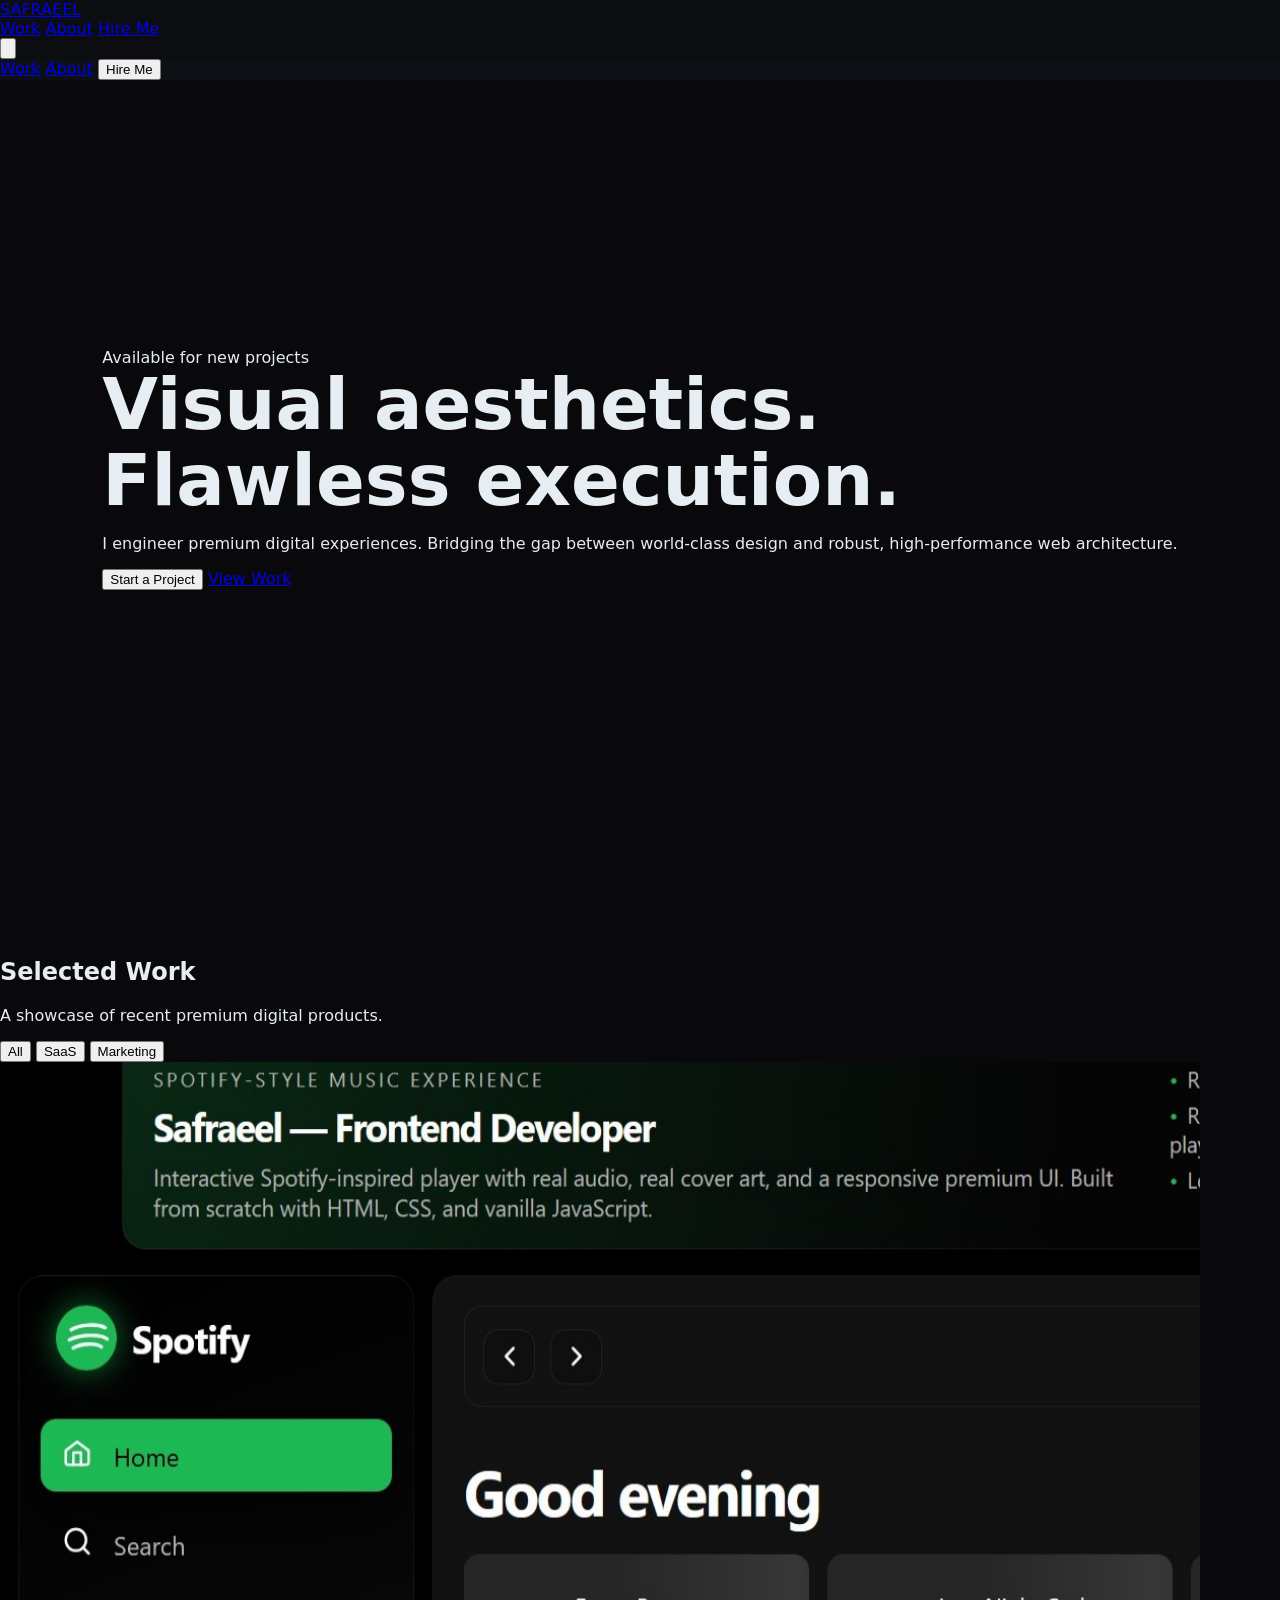
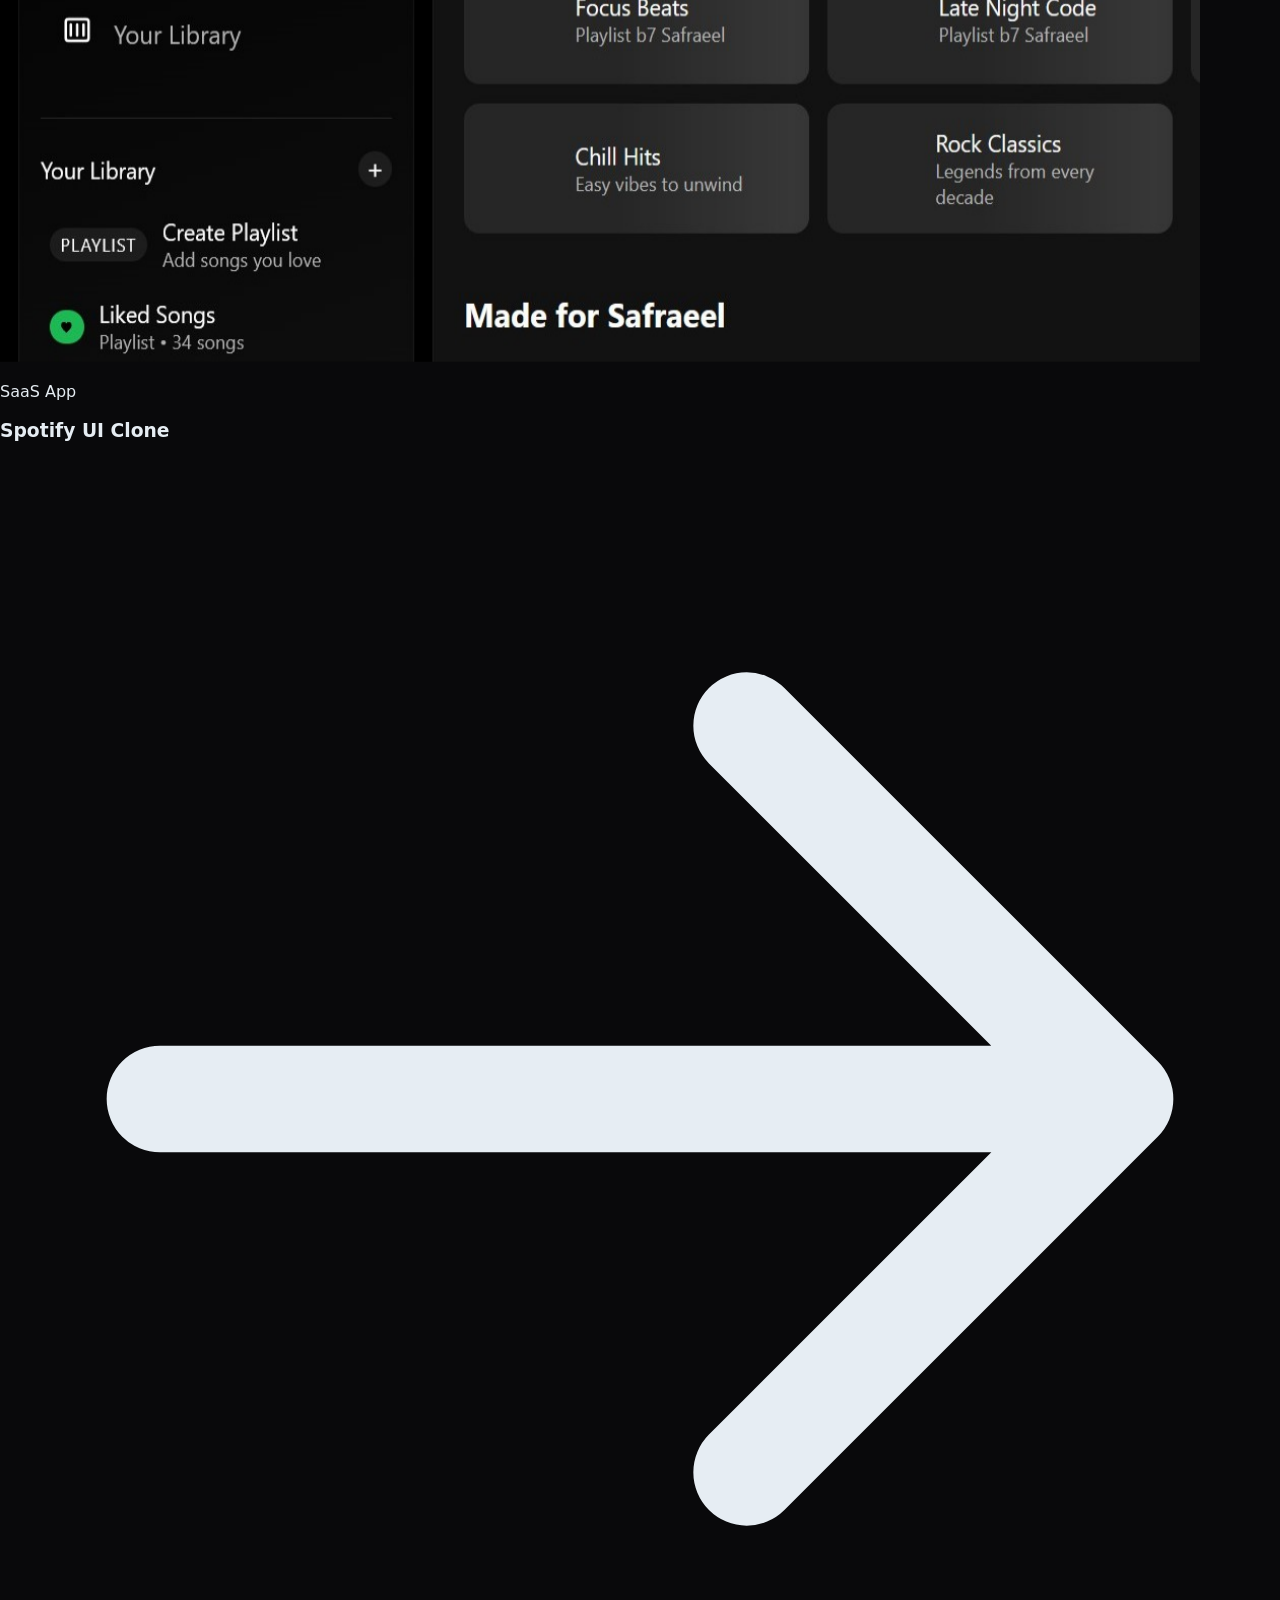
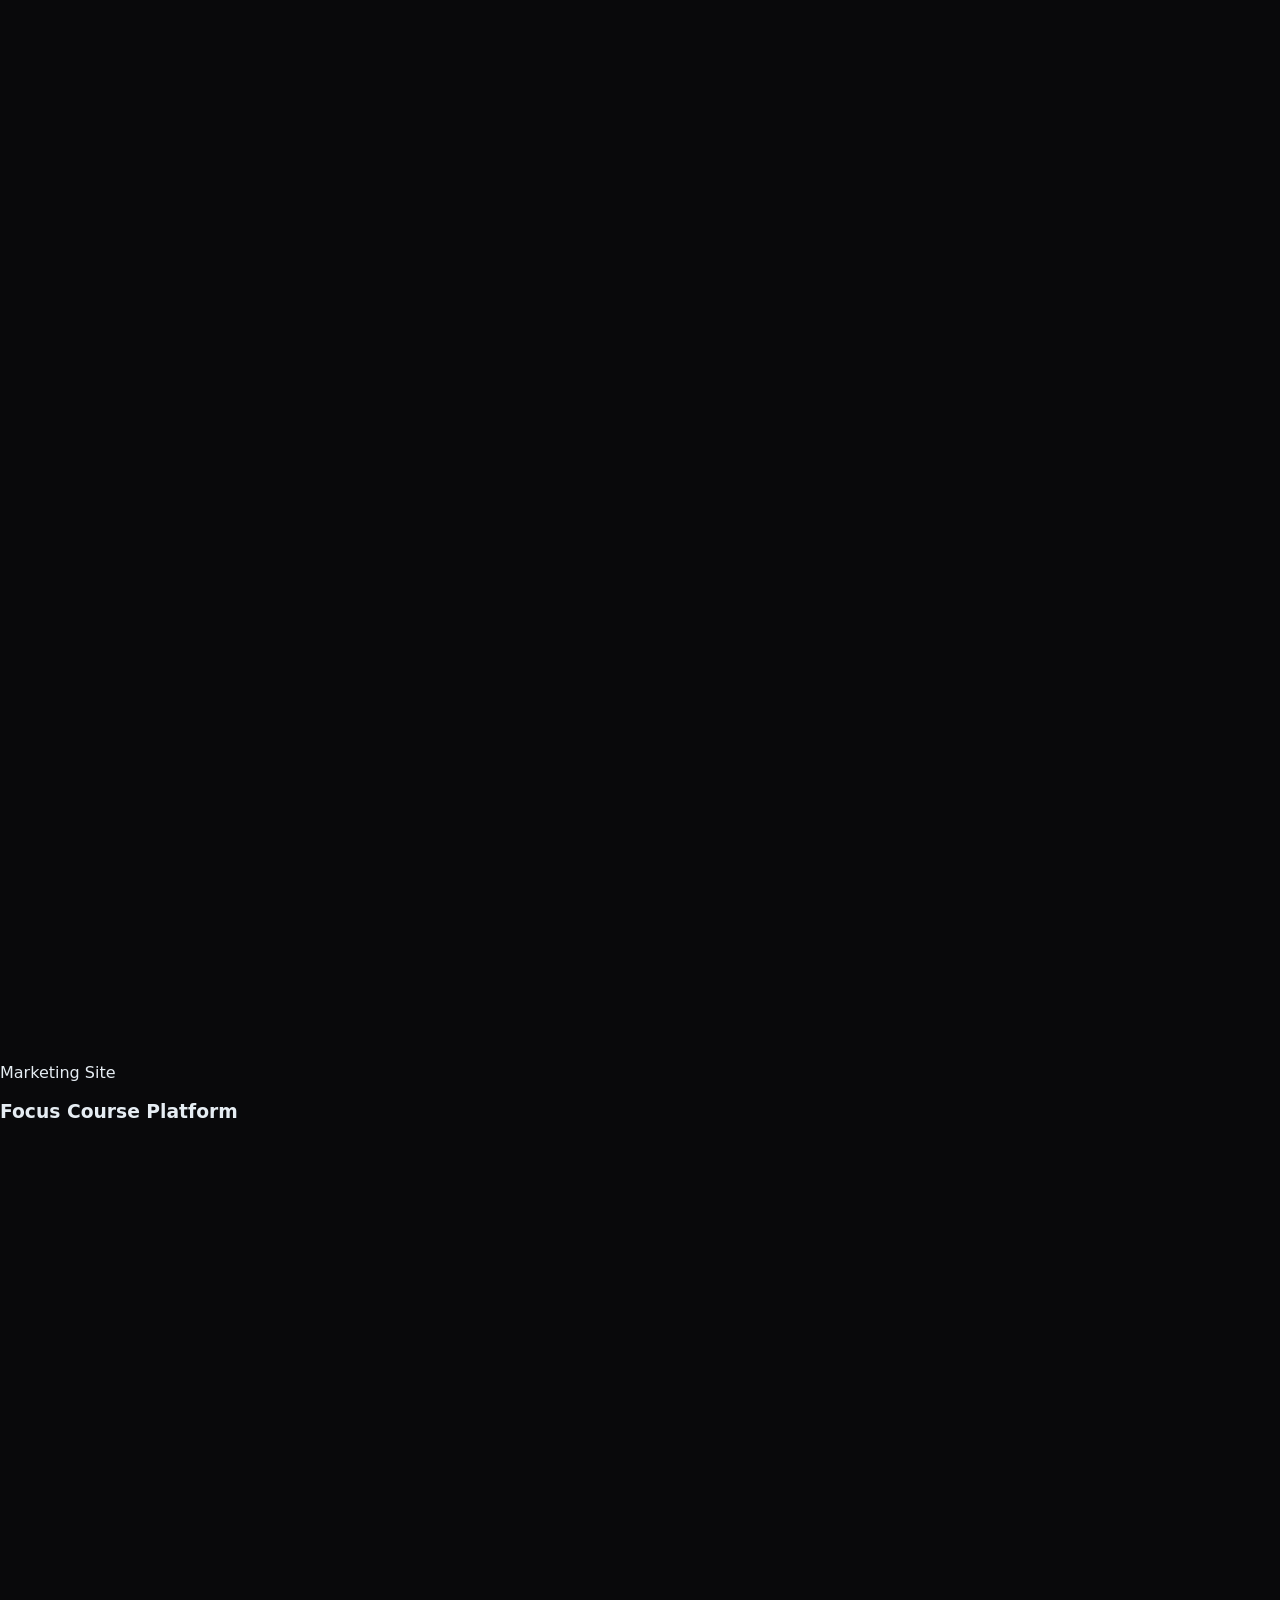
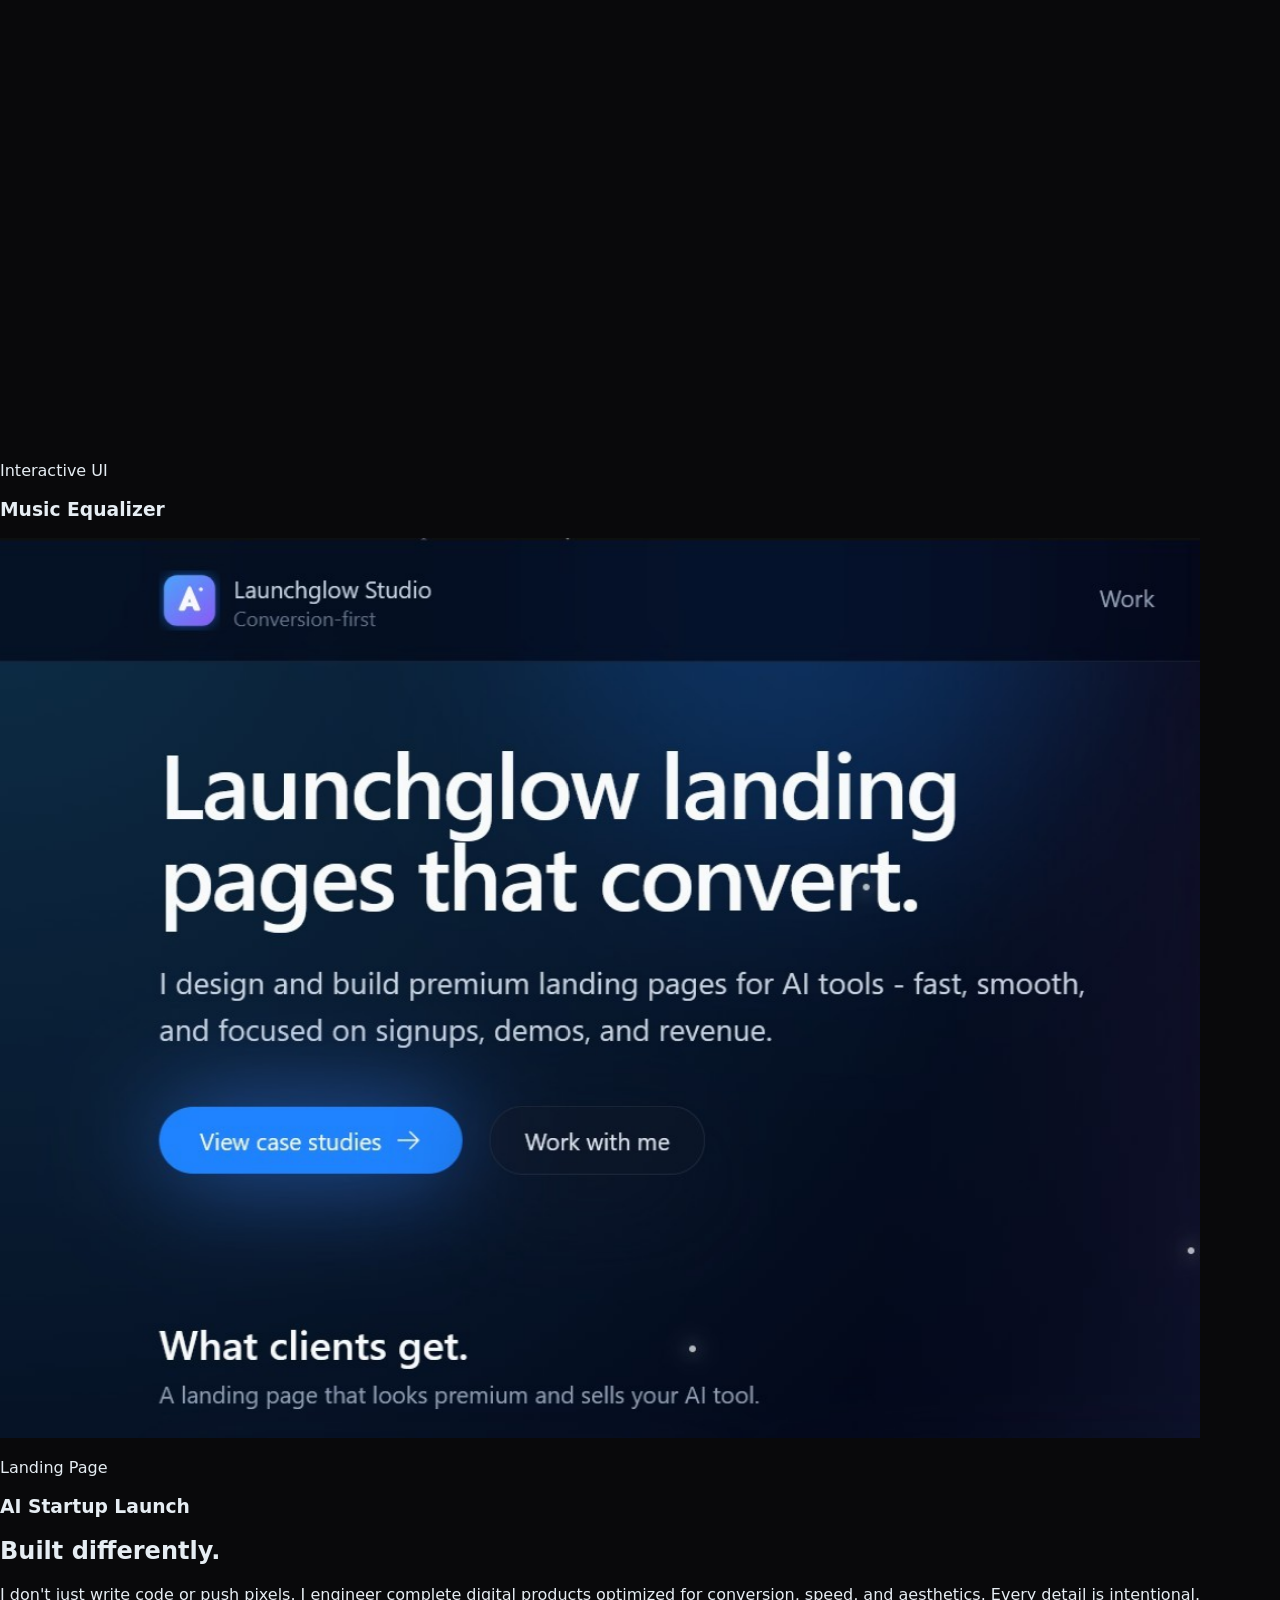
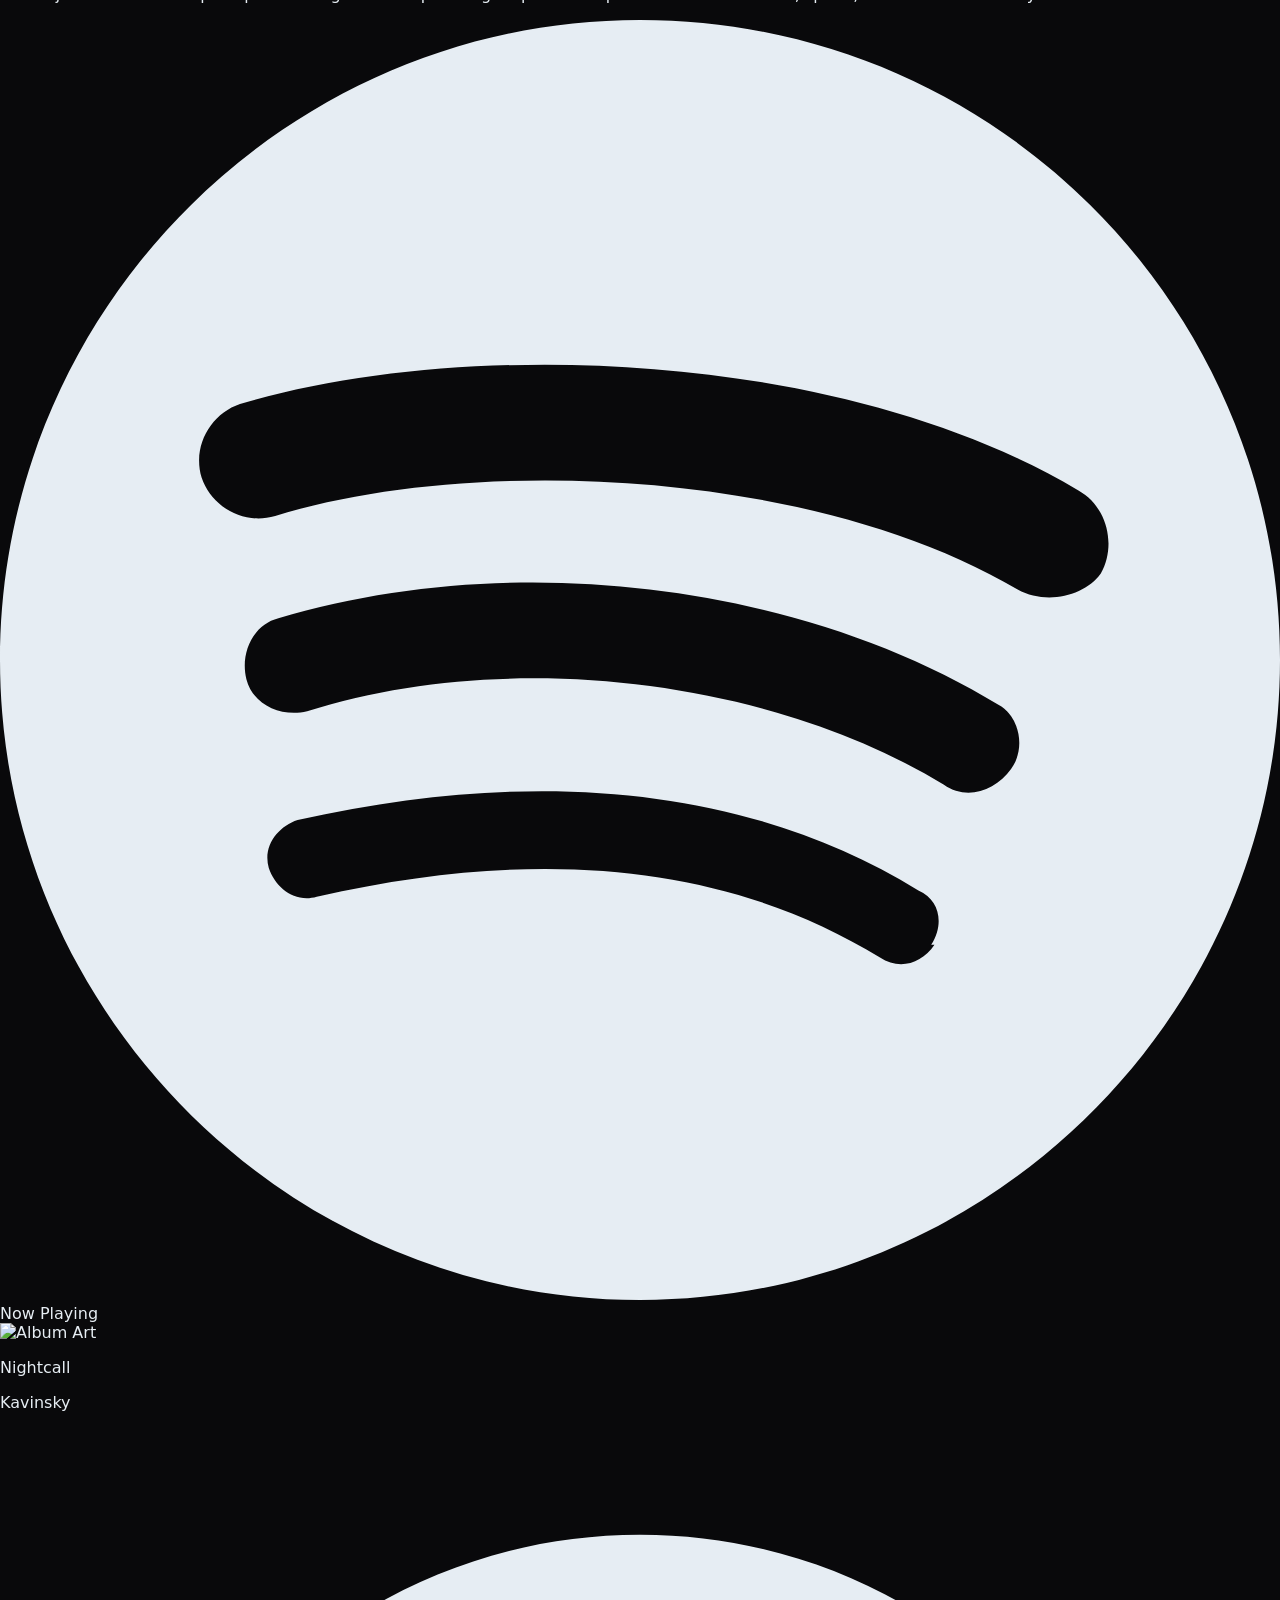
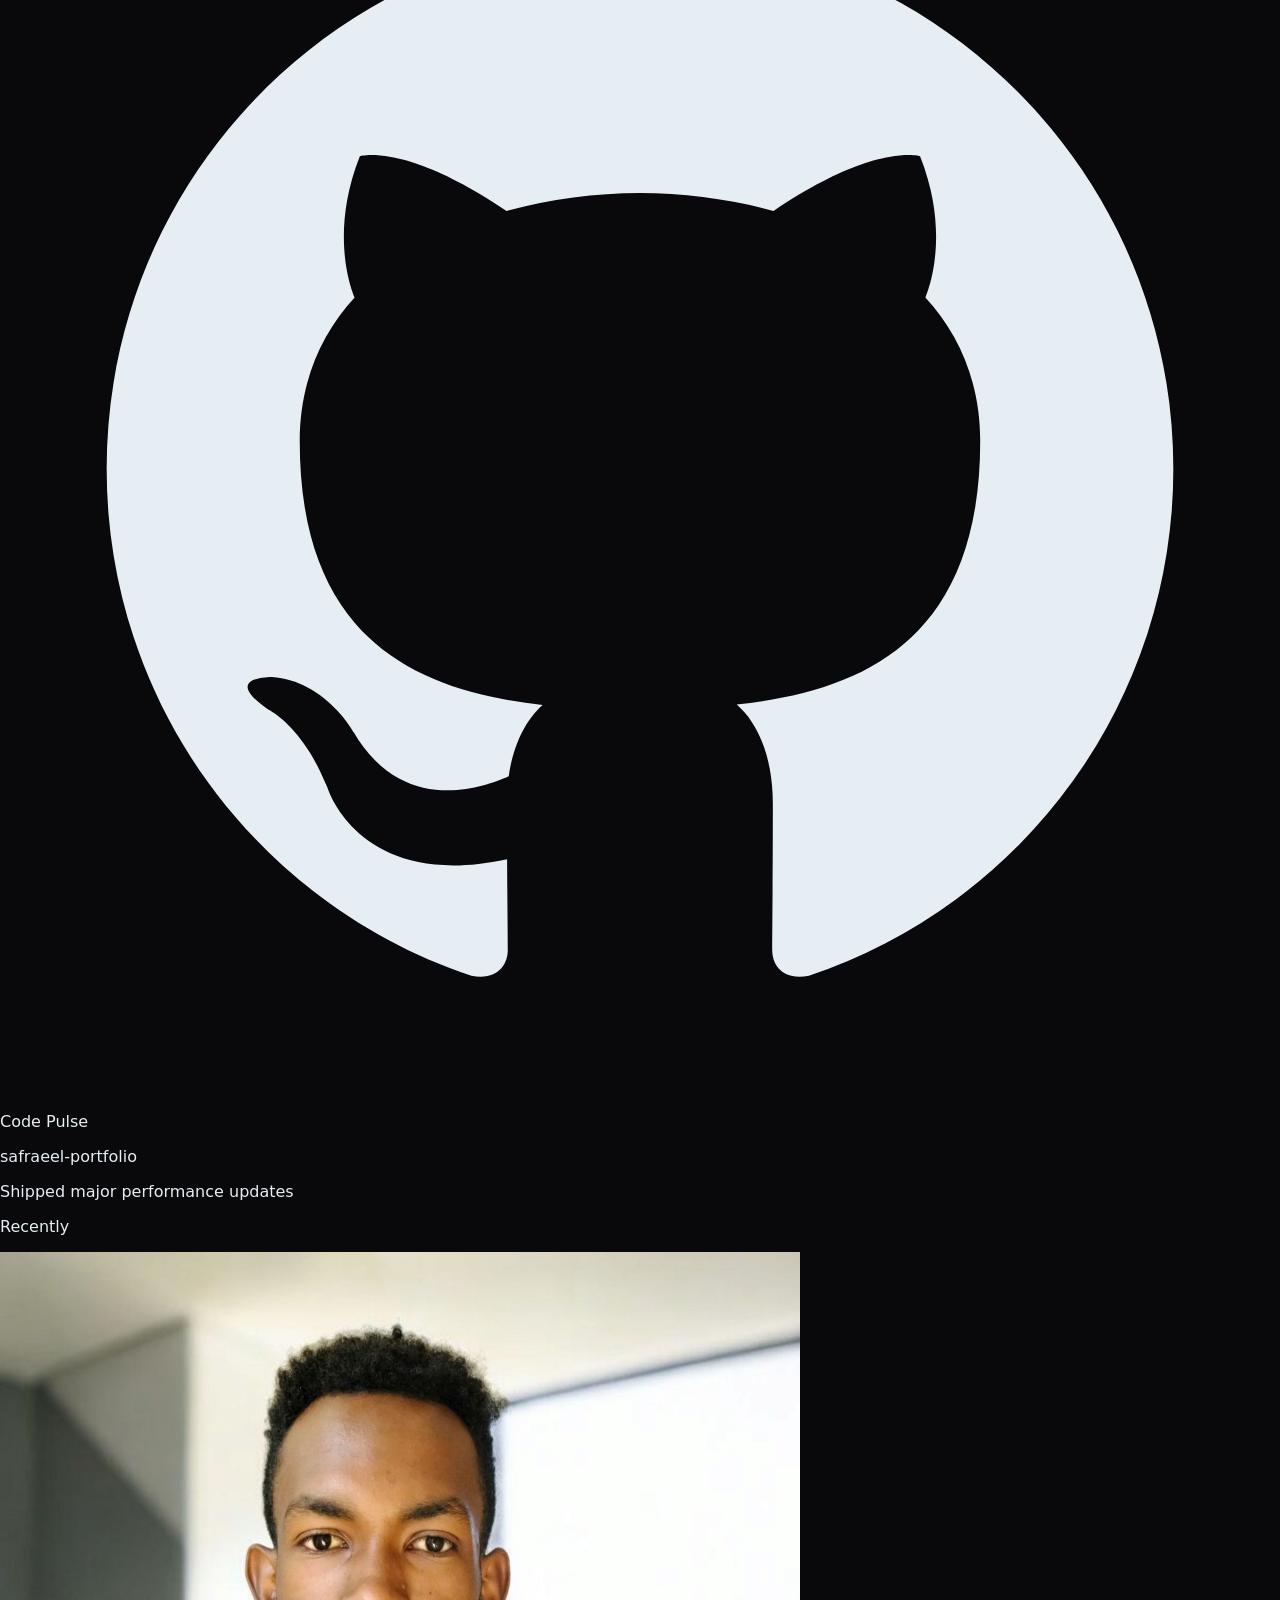
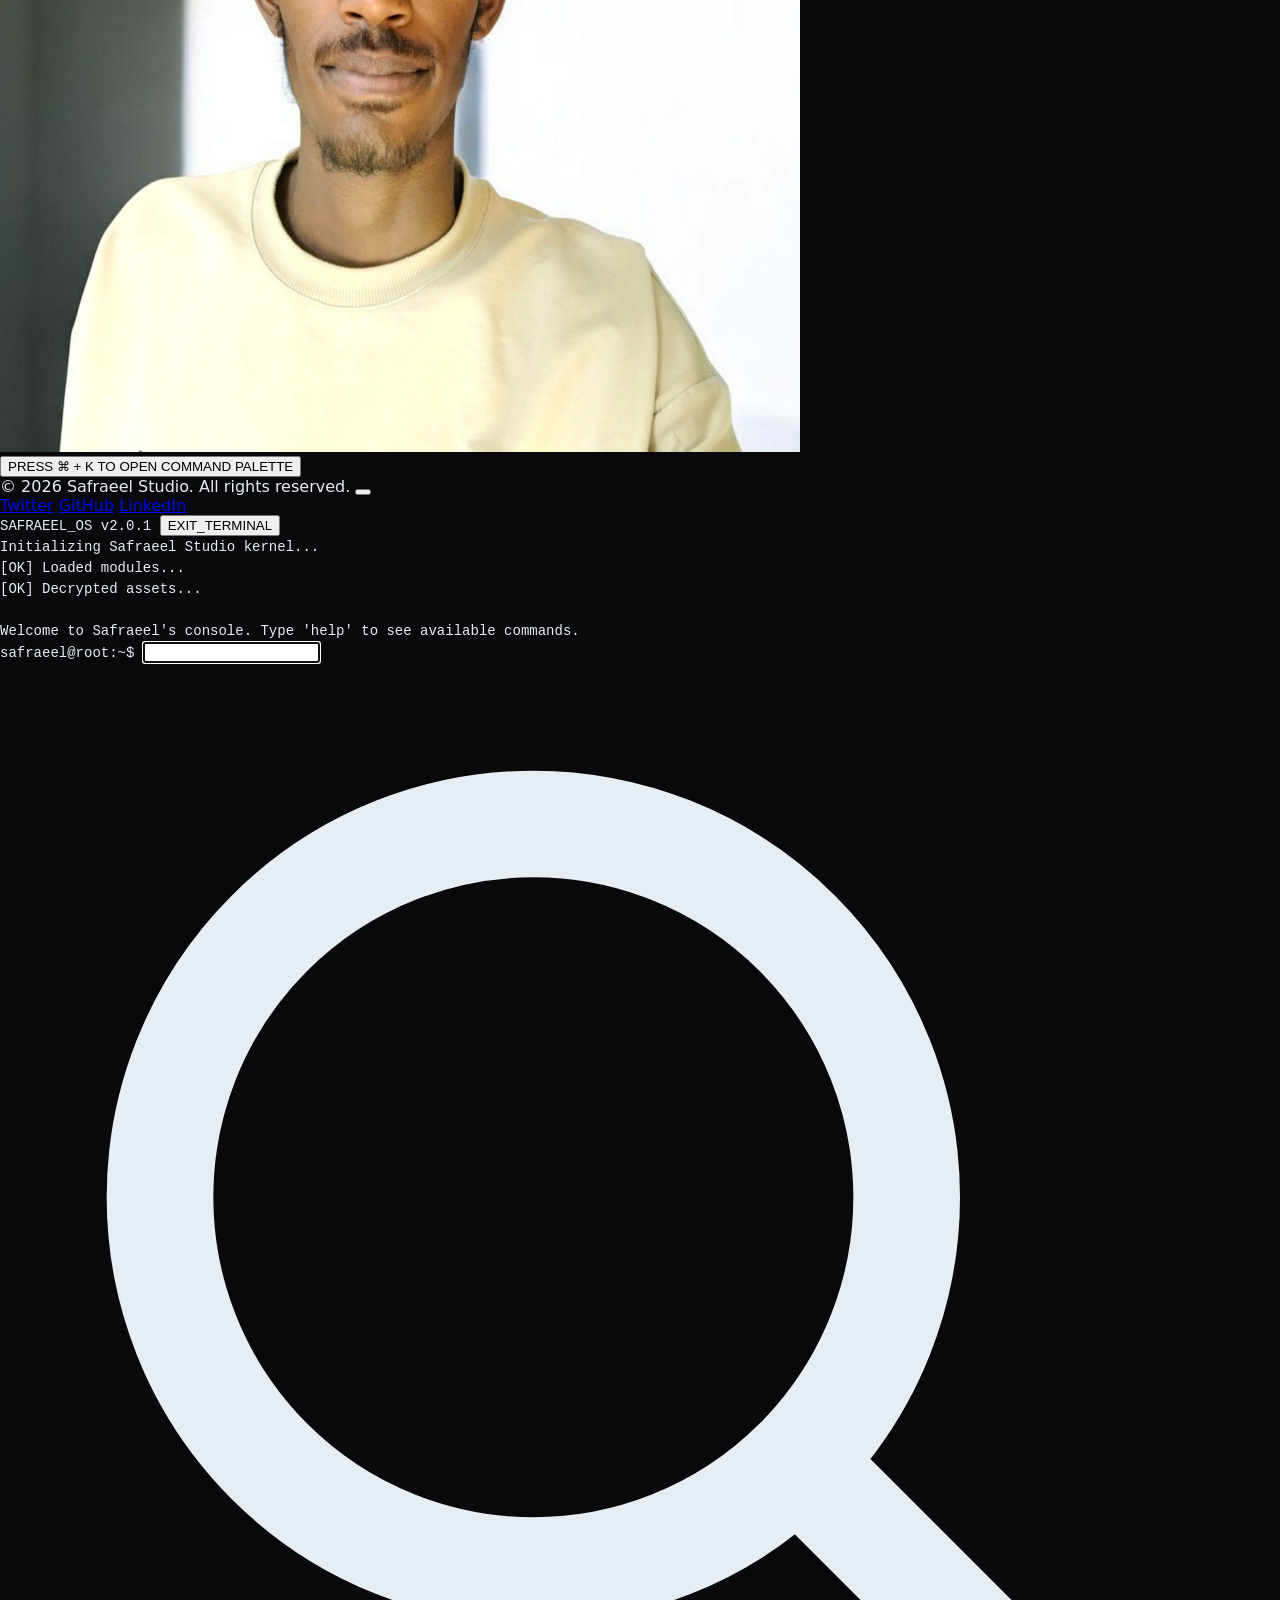
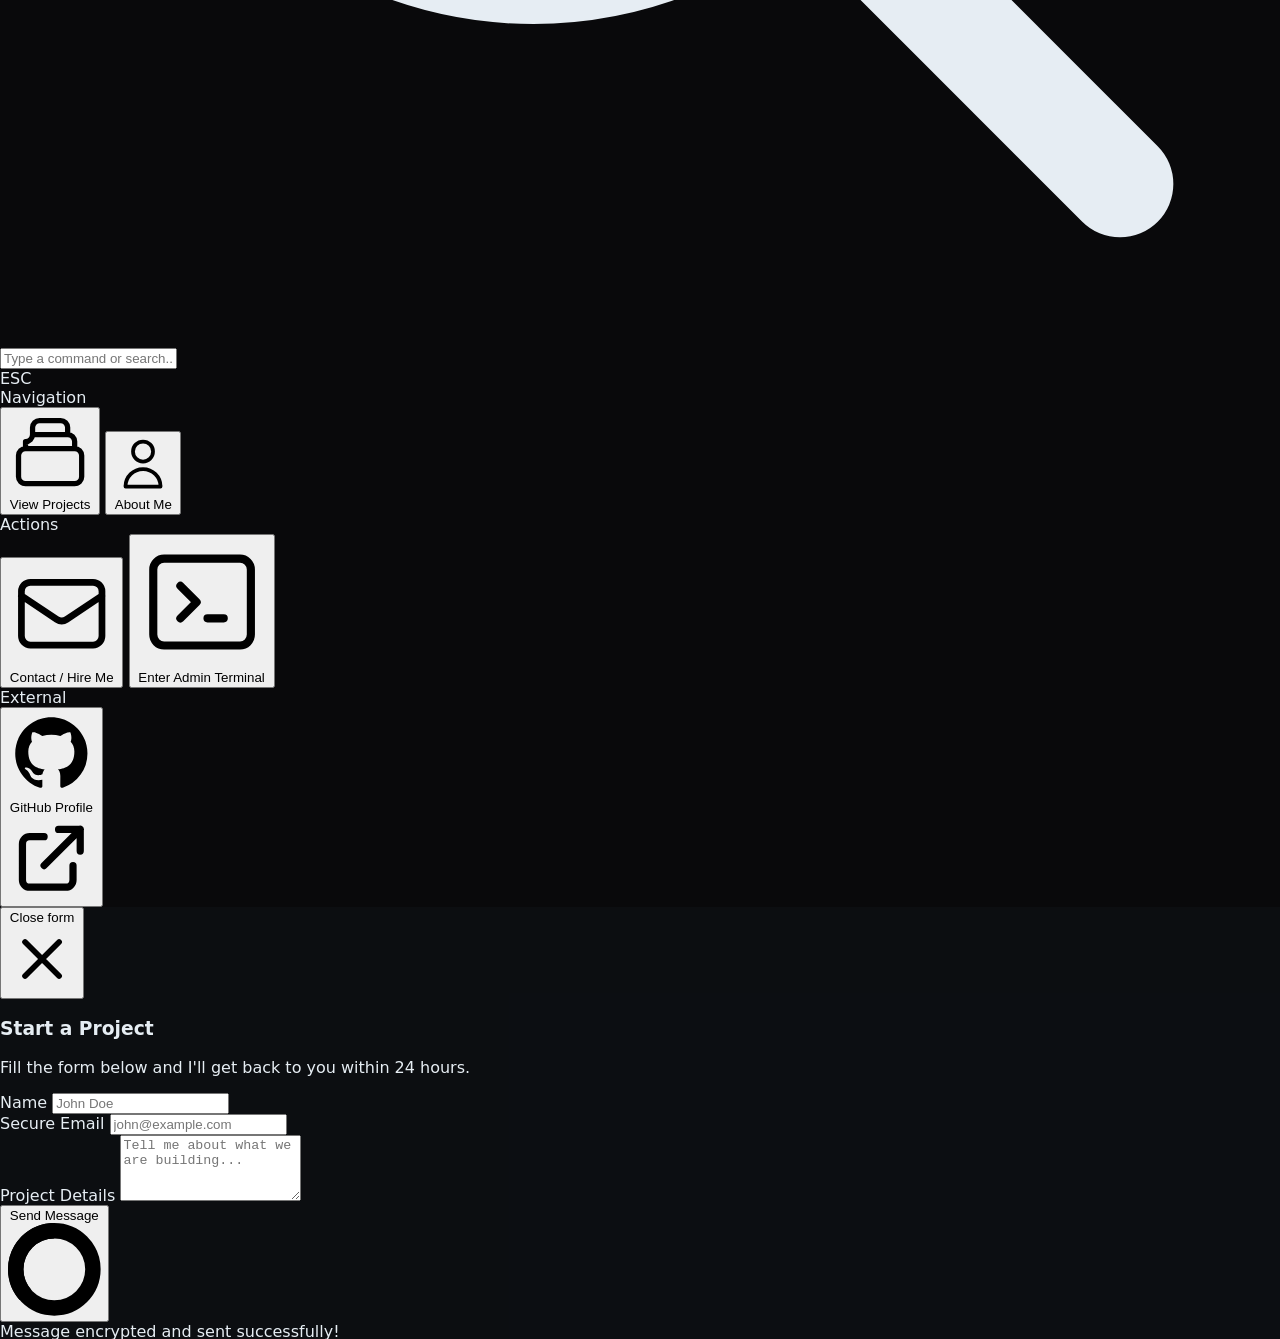
==== served_index.html @ c625a7c0 "perf: inline critical CSS, preload assets, defer scripts; add Lighthouse CI workflow; image layout f" ====
﻿<!DOCTYPE html>
<html lang="en">
<head>
    <meta charset="UTF-8">
    <meta name="viewport" content="width=device-width, initial-scale=1.0">
    <meta http-equiv="Content-Security-Policy" content="default-src 'self'; script-src 'self' 'unsafe-inline' 'unsafe-eval' https://cdn.tailwindcss.com; style-src 'self' 'unsafe-inline' https://fonts.googleapis.com; font-src 'self' https://fonts.gstatic.com; img-src 'self' data: https:;">
    
    <title>Safraeel | Premium Design & Engineering</title>
    <meta name="description" content="Premium portfolio of Safraeel, blending pixel-perfect design with flawless engineering.">

        <link rel="preconnect" href="https://fonts.googleapis.com">
        <link rel="preconnect" href="https://fonts.gstatic.com" crossorigin>
        <link href="https://fonts.googleapis.com/css2?family=Inter:wght@300;400;500;600&family=Space+Grotesk:wght@500;600;700&display=swap" rel="stylesheet">

        <!-- Critical CSS (inlined for FCP/LCP) -->
        <style>
            /* Minimal critical styles for above-the-fold */
            html,body{height:100%;}
            body{background:#0f1720;color:#e6edf3;font-family:Inter,system-ui,-apple-system,Segoe UI,Roboto,Arial,'Helvetica Neue',sans-serif;margin:0}
            nav{position:fixed;top:0;left:0;right:0;backdrop-filter:blur(6px);-webkit-backdrop-filter:blur(6px)}
            #home{min-height:90vh;display:flex;align-items:center;justify-content:center;padding:4rem 1.5rem}
            h1{font-weight:800;margin:0;line-height:1.05;font-size:2.75rem}
            @media(min-width:768px){h1{font-size:4.5rem}} 
            .glass{background:rgba(14,18,22,0.6)}
            .modal-open-btn{cursor:pointer}
        </style>

        <!-- Preload main stylesheet and important origins -->
        <link rel="preconnect" href="https://cdn.jsdelivr.net">
        <link rel="preload" href="style.css?v=1773674084600" as="style" onload="this.rel='stylesheet'">
        <noscript><link rel="stylesheet" href="style.css?v=1773674084600"></noscript>

        <!-- Preload hero fonts (already preconnected) and defer heavy scripts -->
        <link rel="preload" href="https://fonts.googleapis.com/css2?family=Inter:wght@300;400;500;600&family=Space+Grotesk:wght@500;600;700&display=swap" as="style">

        <!-- Defer non-critical scripts to avoid blocking render -->
        <script defer src="https://cdn.jsdelivr.net/gh/studio-freight/lenis@1.0.29/bundled/lenis.min.js"></script>
        <script defer src="https://cdn.tailwindcss.com"></script>
        <script defer src="tailwind.config.js"></script>
</head>
<body class="bg-zinc-950 text-zinc-100 font-sans antialiased selection:bg-brand-accent selection:text-white flex flex-col min-h-screen">

    
      <!-- Navigation -->
    <nav class="fixed top-0 w-full z-50 glass border-b-0 border-zinc-800/80 transition-all duration-300" id="navbar">
        <div class="max-w-6xl mx-auto px-6 h-20 flex items-center justify-between">
            <a href="#home" class="font-display font-bold text-xl tracking-tight hover:text-brand-accent transition-colors">
                SAFR<span class="text-brand-accent">AEEL</span>
            </a>
            
            <!-- Desktop Nav -->
            <div class="hidden md:flex items-center gap-8 text-sm font-medium text-zinc-400">
                <a href="#work" class="hover:text-white transition-colors" onmouseenter="UI_Audio && UI_Audio.playTick()">Work</a>
                <a href="#about" class="hover:text-white transition-colors" onmouseenter="UI_Audio && UI_Audio.playTick()">About</a>
                <a href="#contact" class="modal-open-btn px-5 py-2.5 rounded-full bg-zinc-100 text-zinc-950 hover:bg-white hover:scale-105 transition-all shadow-[0_0_15px_rgba(255,255,255,0.1)]" data-modal="contact-modal" onmouseenter="UI_Audio && UI_Audio.playTick()">Hire Me</a>
            </div>

            <!-- Mobile Nav Toggle -->
            <button id="mobile-menu-btn" class="md:hidden p-2 text-zinc-400 hover:text-white focus:outline-none" aria-label="Toggle Menu" aria-expanded="false">
                <svg class="w-6 h-6" fill="none" viewBox="0 0 24 24" stroke="currentColor">
                    <path stroke-linecap="round" stroke-linejoin="round" stroke-width="2" d="M4 6h16M4 12h16M4 18h16" />
                </svg>
            </button>
        </div>
        
        <!-- Mobile Menu content -->
        <div id="mobile-menu" class="hidden md:hidden glass border-t border-zinc-800">
            <div class="flex flex-col p-6 space-y-4 text-center">
                <a href="#work" class="text-zinc-300 hover:text-white font-medium text-lg mobile-link" onmouseenter="UI_Audio && UI_Audio.playTick()">Work</a>
                <a href="#about" class="text-zinc-300 hover:text-white font-medium text-lg mobile-link" onmouseenter="UI_Audio && UI_Audio.playTick()">About</a>
                <button class="modal-open-btn px-5 py-3 rounded-full bg-brand-accent text-white font-medium mx-auto w-2/3 mobile-link" data-modal="contact-modal" onmouseenter="UI_Audio && UI_Audio.playTick()">Hire Me</button>
            </div>
        </div>
    </nav>

    <main class="flex-grow pt-20">
        <!-- Hero Section -->
        <section id="home" class="relative py-32 md:py-52 px-6 flex items-center justify-center min-h-[90vh] overflow-hidden">
            <div class="absolute inset-0 z-0">
                <!-- Glowing orb background effect -->
                <div class="absolute top-1/4 left-1/4 w-[40rem] h-[40rem] bg-brand-accent/20 rounded-full blur-[120px] -translate-x-1/2 -translate-y-1/2 mix-blend-screen opacity-50 animate-fade-in"></div>
            </div>
            
            <div class="max-w-4xl mx-auto relative z-10 text-center animate-slide-up">
                <div class="inline-flex items-center gap-2 px-3 py-1 rounded-full bg-zinc-900/80 border border-zinc-800 text-xs font-medium text-zinc-300 mb-8 backdrop-blur-sm">
                    <span class="w-2 h-2 rounded-full bg-emerald-400 animate-pulse"></span>
                    Available for new projects
                </div>
                <h1 class="text-5xl md:text-7xl lg:text-8xl font-display font-bold tracking-tight text-white mb-6 leading-[1.1]">
                    Visual aesthetics.<br />
                    <span class="text-transparent bg-clip-text bg-gradient-to-r from-zinc-400 to-zinc-600">Flawless execution.</span>
                </h1>
                <p class="text-lg md:text-xl text-zinc-400 mb-10 max-w-2xl mx-auto font-light leading-relaxed">
                    I engineer premium digital experiences. Bridging the gap between world-class design and robust, high-performance web architecture.
                </p>
                <div class="flex flex-col sm:flex-row items-center justify-center gap-4">
                    <button class="modal-open-btn px-8 py-4 w-full sm:w-auto rounded-full bg-zinc-100 text-zinc-950 font-semibold hover:bg-white hover:scale-105 transition-transform" data-modal="contact-modal" onmouseenter="UI_Audio && UI_Audio.playTick()">
                        Start a Project
                    </button>
                    <a href="#work" class="px-8 py-4 w-full sm:w-auto rounded-full ring-1 ring-zinc-800 bg-zinc-900/50 text-zinc-300 font-medium hover:bg-zinc-800 hover:text-white transition-all backdrop-blur-sm text-center" onmouseenter="UI_Audio && UI_Audio.playTick()">
                        View Work
                    </a>
                </div>
            </div>
        </section>

        <!-- Work Section -->
        <section id="work" class="py-24 px-6 relative border-t border-zinc-900">
            <div class="max-w-6xl mx-auto">
                <div class="flex flex-col md:flex-row md:items-end justify-between mb-12 gap-6">
                    <div>
                        <h2 class="text-3xl md:text-4xl font-display font-bold text-white mb-4">Selected Work</h2>
                        <p class="text-zinc-400 text-lg">A showcase of recent premium digital products.</p>
                    </div>
                    
                    <!-- Filters -->
                    <div class="flex flex-wrap gap-2" id="filter-container">
                        <button class="filter-btn active px-4 py-2 rounded-full text-sm font-medium bg-zinc-100 text-zinc-950 transition-colors" data-filter="all" onmouseenter="UI_Audio && UI_Audio.playTick()">All</button>
                        <button class="filter-btn px-4 py-2 rounded-full text-sm font-medium bg-zinc-900 text-zinc-400 hover:bg-zinc-800 hover:text-white transition-colors border border-zinc-800" data-filter="saas" onmouseenter="UI_Audio && UI_Audio.playTick()">SaaS</button>
                        <button class="filter-btn px-4 py-2 rounded-full text-sm font-medium bg-zinc-900 text-zinc-400 hover:bg-zinc-800 hover:text-white transition-colors border border-zinc-800" data-filter="marketing" onmouseenter="UI_Audio && UI_Audio.playTick()">Marketing</button>
                    </div>
                </div>

                <!-- Project Grid -->
                <div class="grid grid-cols-1 md:grid-cols-2 gap-6" id="projects-grid">
                    <article class="project-card glass-card rounded-2xl overflow-hidden group cursor-pointer" data-category="saas">
                        <div class="relative overflow-hidden aspect-[4/3]">
                            <img src="images/spotify-after.jpg" alt="Spotify Clone UI" width="1200" height="900" class="w-full h-full object-cover object-top transition-transform duration-700 group-hover:scale-105" loading="lazy" fetchpriority="low">
                            <div class="absolute inset-0 bg-gradient-to-t from-zinc-950 via-zinc-950/20 to-transparent opacity-80"></div>
                            <div class="absolute bottom-6 left-6 right-6 flex items-end justify-between">
                                <div>
                                    <p class="text-brand-accent text-sm font-medium mb-2 tracking-wide uppercase">SaaS App</p>
                                    <h3 class="text-2xl font-display font-bold text-white">Spotify UI Clone</h3>
                                </div>
                                <div class="w-10 h-10 rounded-full bg-white/10 backdrop-blur-md flex items-center justify-center opacity-0 -translate-x-4 group-hover:opacity-100 group-hover:translate-x-0 transition-all duration-300">
                                    <svg class="w-5 h-5 text-white" fill="none" viewBox="0 0 24 24" stroke="currentColor">
                                        <path stroke-linecap="round" stroke-linejoin="round" stroke-width="2" d="M14 5l7 7m0 0l-7 7m7-7H3" />
                                    </svg>
                                </div>
                            </div>
                        </div>
                    </article>

                    <article class="project-card glass-card rounded-2xl overflow-hidden group cursor-pointer" data-category="marketing">
                        <div class="relative overflow-hidden aspect-[4/3]">
                            <img src="images/focus-after.jpg" alt="Focus Marketing Site" width="1200" height="900" class="w-full h-full object-cover object-top transition-transform duration-700 group-hover:scale-105" loading="lazy" fetchpriority="low">
                            <div class="absolute inset-0 bg-gradient-to-t from-zinc-950 via-zinc-950/20 to-transparent opacity-80"></div>
                            <div class="absolute bottom-6 left-6 right-6 flex items-end justify-between">
                                <div>
                                    <p class="text-emerald-400 text-sm font-medium mb-2 tracking-wide uppercase">Marketing Site</p>
                                    <h3 class="text-2xl font-display font-bold text-white">Focus Course Platform</h3>
                                </div>
                            </div>
                        </div>
                    </article>

                    <article class="project-card glass-card rounded-2xl overflow-hidden group cursor-pointer" data-category="saas">
                        <div class="relative overflow-hidden aspect-[4/3]">
                            <img src="images/equalizer.jpg" alt="Equalizer App" width="1200" height="900" class="w-full h-full object-cover object-center transition-transform duration-700 group-hover:scale-105" loading="lazy" fetchpriority="low">
                            <div class="absolute inset-0 bg-gradient-to-t from-zinc-950 via-zinc-950/20 to-transparent opacity-80"></div>
                            <div class="absolute bottom-6 left-6 right-6 flex items-end justify-between">
                                <div>
                                    <p class="text-brand-accent text-sm font-medium mb-2 tracking-wide uppercase">Interactive UI</p>
                                    <h3 class="text-2xl font-display font-bold text-white">Music Equalizer</h3>
                                </div>
                            </div>
                        </div>
                    </article>

                    <article class="project-card glass-card rounded-2xl overflow-hidden group cursor-pointer" data-category="marketing">
                        <div class="relative overflow-hidden aspect-[4/3]">
                            <img src="images/ai-saas.jpg" alt="AI SaaS Landing Page" width="1200" height="900" class="w-full h-full object-cover object-top transition-transform duration-700 group-hover:scale-105" loading="lazy" fetchpriority="low">
                            <div class="absolute inset-0 bg-gradient-to-t from-zinc-950 via-zinc-950/20 to-transparent opacity-80"></div>
                            <div class="absolute bottom-6 left-6 right-6 flex items-end justify-between">
                                <div>
                                    <p class="text-emerald-400 text-sm font-medium mb-2 tracking-wide uppercase">Landing Page</p>
                                    <h3 class="text-2xl font-display font-bold text-white">AI Startup Launch</h3>
                                </div>
                            </div>
                        </div>
                    </article>
                </div>
            </div>
        </section>
        
        <!-- About Section -->
        <section id="about" class="py-24 px-6 bg-zinc-900/30 border-t border-zinc-900">
            <div class="max-w-6xl mx-auto grid md:grid-cols-2 gap-16 items-center">
                <div>
                    <h2 class="text-3xl md:text-4xl font-display font-bold text-white mb-6">Built differently.</h2>
                    <p class="text-zinc-400 text-lg mb-8 leading-relaxed">
                        I don't just write code or push pixels. I engineer complete digital products optimized for conversion, speed, and aesthetics. Every detail is intentional.
                    </p>
                    <!-- Live Status / Heartbeat -->
                    <div class="grid grid-cols-1 sm:grid-cols-2 gap-4 mt-8">
                        <!-- Spotify Live Card -->
                        <div class="glass-card p-5 rounded-2xl flex flex-col justify-between relative overflow-hidden group">
                            <div class="absolute top-0 right-0 p-4 opacity-20 group-hover:opacity-40 transition-opacity">
                                <svg class="w-8 h-8 text-brand-accent" fill="currentColor" viewBox="0 0 24 24">
                                    <path d="M12 0C5.4 0 0 5.4 0 12s5.4 12 12 12 12-5.4 12-12S18.66 0 12 0zm5.521 17.34c-.24.359-.66.48-1.021.24-2.82-1.74-6.36-2.101-10.561-1.141-.418.122-.779-.179-.899-.539-.12-.421.18-.78.54-.9 4.56-1.021 8.52-.6 11.64 1.32.42.18.479.659.24 1.02zm1.44-3.3c-.301.42-.841.6-1.262.3-3.239-1.98-8.159-2.58-11.939-1.38-.479.12-1.02-.12-1.14-.6-.12-.48.12-1.021.6-1.141C9.6 9.9 15 10.561 18.72 12.84c.361.181.54.78.24 1.2zm.12-3.36C15.24 8.4 8.82 8.16 5.16 9.301c-.6.179-1.2-.181-1.38-.721-.18-.6.18-1.2.72-1.381 4.26-1.26 11.28-1.02 15.721 1.621.539.3.719 1.02.419 1.56-.299.421-1.02.599-1.559.3z" />
                                </svg>
                            </div>
                            <div class="flex items-center gap-2 mb-6">
                                <!-- Animated EQ Bars -->
                                <div class="flex items-end h-3 gap-[2px]">
                                    <div class="w-1 bg-brand-accent animate-[pulse_1s_ease-in-out_infinite] h-full" style="animation-duration: 0.8s;"></div>
                                    <div class="w-1 bg-brand-accent animate-[pulse_1s_ease-in-out_infinite] h-2/3" style="animation-delay: 0.2s; animation-duration: 1.2s;"></div>
                                    <div class="w-1 bg-brand-accent animate-[pulse_1s_ease-in-out_infinite] h-1/2" style="animation-delay: 0.4s; animation-duration: 0.9s;"></div>
                                </div>
                                <span class="text-xs font-semibold text-zinc-400 uppercase tracking-widest">Now Playing</span>
                            </div>
                            <div class="flex items-center gap-3 relative z-10">
                                <img src="https://i.scdn.co/image/ab67616d00001e02ff9ca10b55ce82ae553c8228" alt="Album Art" class="w-10 h-10 rounded shadow-lg animate-[spin_10s_linear_infinite]" id="spotify-art">
                                <div class="truncate">
                                    <p class="text-sm font-bold text-white truncate" id="spotify-track">Starboy</p>
                                    <p class="text-xs text-zinc-400 truncate mt-0.5" id="spotify-artist">The Weeknd</p>
                                </div>
                            </div>
                        </div>

                        <!-- GitHub Pulse Card -->
                        <div class="glass-card p-5 rounded-2xl flex flex-col justify-between relative overflow-hidden group">
                            <div class="absolute top-0 right-0 p-4 opacity-20 group-hover:opacity-40 transition-opacity">
                                <svg class="w-8 h-8 text-white" fill="currentColor" viewBox="0 0 24 24">
                                    <path fill-rule="evenodd" clip-rule="evenodd" d="M12 2C6.477 2 2 6.484 2 12.017c0 4.425 2.865 8.18 6.839 9.504.5.092.682-.217.682-.483 0-.237-.008-.868-.013-1.703-2.782.605-3.369-1.343-3.369-1.343-.454-1.158-1.11-1.466-1.11-1.466-.908-.62.069-.608.069-.608 1.003.07 1.531 1.032 1.531 1.032.892 1.53 2.341 1.088 2.91.832.092-.647.35-1.088.636-1.338-2.22-.253-4.555-1.113-4.555-4.951 0-1.093.39-1.988 1.029-2.688-.103-.253-.446-1.272.098-2.65 0 0 .84-.27 2.75 1.026A9.564 9.564 0 0112 6.844c.85.004 1.705.115 2.504.337 1.909-1.296 2.747-1.027 2.747-1.027.546 1.379.202 2.398.1 2.651.64.7 1.028 1.595 1.028 2.688 0 3.848-2.339 4.695-4.566 4.943.359.309.678.92.678 1.855 0 1.338-.012 2.419-.012 2.747 0 .268.18.58.688.482A10.019 10.019 0 0022 12.017C22 6.484 17.522 2 12 2z" />
                                </svg>
                            </div>
                            <div class="flex items-center gap-2 mb-4">
                                <div class="w-1.5 h-1.5 rounded-full bg-emerald-500 animate-[ping_2s_cubic-bezier(0,0,0.2,1)_infinite]"></div>
                                <span class="text-xs font-semibold text-zinc-400 uppercase tracking-widest">Code Pulse</span>
                            </div>
                            <div class="relative z-10 w-full overflow-hidden">
                                <p class="text-xs font-medium text-emerald-400 font-mono truncate w-full" id="github-repo">Loading heartbeat...</p>
                                <p class="text-sm font-bold text-white truncate mt-1 w-full" id="github-commit-msg">Fetching live data...</p>
                                <p class="text-[10px] text-zinc-500 mt-2 font-medium" id="github-time">Waiting for API</p>
                            </div>
                        </div>
                    </div>
                </div>
                <div class="relative">
                    <div class="aspect-square rounded-full bg-gradient-to-tr from-brand-accent/20 to-emerald-500/20 blur-3xl absolute inset-0"></div>
                    <div class="glass-card p-4 rounded-3xl relative z-10 border border-zinc-800 shadow-2xl">
                        <img src="images/safraeel.jpg" alt="Safraeel Headshot" width="800" height="800" class="w-full h-auto rounded-xl object-cover grayscale hover:grayscale-0 transition-all duration-500" loading="lazy" fetchpriority="low">
                    </div>
                </div>
            </div>
        </section>
    </main>

    <footer class="border-t border-zinc-900 bg-zinc-950 py-12 px-6 relative">
        <!-- Floating CMD+K Hint -->
        <div class="hidden md:flex justify-center mb-8">
             <button id="cmdk-hint" class="flex items-center gap-2 px-3 py-1.5 rounded-lg border border-zinc-800 bg-zinc-900/50 text-zinc-400 hover:text-white hover:bg-zinc-800 transition-colors text-xs font-mono tracking-widest backdrop-blur-sm" onmouseenter="UI_Audio && UI_Audio.playTick()">
                 PRESS <span class="bg-zinc-800 px-1.5 py-0.5 rounded text-white inline-block">⌘</span> + <span class="bg-zinc-800 px-1.5 py-0.5 rounded text-white inline-block">K</span> TO OPEN COMMAND PALETTE
             </button>
        </div>
        <div class="max-w-6xl mx-auto flex flex-col md:flex-row justify-between items-center gap-6">
            <div class="text-zinc-500 text-sm flex items-center gap-2">
                © 2026 Safraeel Studio. All rights reserved.
                <button id="terminal-trigger" class="w-3 h-3 rounded-sm bg-zinc-800/80 hover:bg-zinc-700 transition-colors" aria-label="Terminal Mode" onmouseenter="UI_Audio && UI_Audio.playTick()"></button>
            </div>
            <div class="flex items-center gap-6">
                <a href="https://twitter.com/safraeel" target="_blank" rel="noopener noreferrer" class="text-zinc-500 hover:text-white transition-colors" onmouseenter="UI_Audio && UI_Audio.playTick()">Twitter</a>
                <a href="https://github.com/safraeel" target="_blank" rel="noopener noreferrer" class="text-zinc-500 hover:text-white transition-colors" onmouseenter="UI_Audio && UI_Audio.playTick()">GitHub</a>
                <a href="https://linkedin.com/in/safraeel" target="_blank" rel="noopener noreferrer" class="text-zinc-500 hover:text-white transition-colors" onmouseenter="UI_Audio && UI_Audio.playTick()">LinkedIn</a>
            </div>
        </div>
    </footer>

    <!-- Hidden Hacker Terminal Mode -->
    <div id="terminal-mode" class="fixed inset-0 z-[500] hidden bg-[#0c0c0c] text-[#00ff00] font-mono p-6 sm:p-10 overflow-hidden flex-col">
        <div class="absolute inset-0 pointer-events-none opacity-10 bg-[linear-gradient(rgba(18,16,16,0)_50%,rgba(0,0,0,0.25)_50%),linear-gradient(90deg,rgba(255,0,0,0.06),rgba(0,255,0,0.02),rgba(0,0,255,0.06))] bg-[length:100%_4px,3px_100%] z-10"></div>
        <div class="flex items-center justify-between mb-8 opacity-50 text-xs">
            <span>SAFRAEEL_OS v2.0.1</span>
            <button id="terminal-close" class="hover:text-white text-emerald-500 underline underline-offset-4 cursor-default" onmouseenter="UI_Audio && UI_Audio.playTick()">EXIT_TERMINAL</button>
        </div>
        
        <div id="terminal-output" class="flex-grow overflow-y-auto space-y-2 whitespace-pre-wrap pb-4">
            <div>Initializing Safraeel Studio kernel...</div>
            <div>[OK] Loaded modules...</div>
            <div>[OK] Decrypted assets...</div>
            <br>
            <div class="text-white">Welcome to Safraeel's console. Type 'help' to see available commands.</div>
        </div>

        <div class="flex items-center mt-4">
            <span class="text-emerald-500 mr-2">safraeel@root:~$</span>
            <input type="text" id="terminal-input" class="flex-grow bg-transparent text-white outline-none border-none caret-emerald-500 cursor-default" autocomplete="off" spellcheck="false" autofocus onkeydown="UI_Audio && UI_Audio.playKeystroke()">
        </div>
    </div>

    <!-- Vercel-style God Mode CMD+K Palette -->
    <div id="cmdk-palette" class="fixed inset-0 z-[200] hidden items-start justify-center pt-[15vh] sm:pt-[20vh] px-4">
        <!-- Blur Backdrop -->
        <div class="fixed inset-0 bg-black/60 backdrop-blur-md transition-opacity opacity-0" id="cmdk-backdrop"></div>
        
        <!-- Palette Body -->
        <div id="cmdk-body" class="relative w-full max-w-xl bg-[#111] border border-zinc-800 rounded-2xl shadow-2xl overflow-hidden transform scale-95 opacity-0 transition-all duration-200">
            
            <!-- Search Input -->
            <div class="flex items-center border-b border-zinc-800 px-4 py-3">
                <svg class="w-5 h-5 text-zinc-400 mr-3" fill="none" viewBox="0 0 24 24" stroke="currentColor">
                    <path stroke-linecap="round" stroke-linejoin="round" stroke-width="2" d="M21 21l-6-6m2-5a7 7 0 11-14 0 7 7 0 0114 0z" />
                </svg>
                <input type="text" id="cmdk-input" class="w-full bg-transparent text-white placeholder-zinc-500 focus:outline-none text-lg" placeholder="Type a command or search..." autocomplete="off" spellcheck="false" autofocus>
                <div class="px-2 py-1 rounded bg-zinc-800 text-[10px] text-zinc-400 font-mono font-bold tracking-widest ml-3">ESC</div>
            </div>

            <!-- Commands List -->
            <div class="max-h-[60vh] overflow-y-auto px-2 py-3 space-y-1" id="cmdk-list">
                
                <div class="px-3 pb-1 pt-2 text-xs font-semibold text-zinc-500 uppercase tracking-widest cmdk-group-title">Navigation</div>
                <button class="cmdk-item w-full text-left px-3 py-3 rounded-lg flex items-center gap-3 text-zinc-300 hover:bg-brand-accent/20 hover:text-white focus:bg-brand-accent focus:text-white outline-none transition-colors" data-action="scroll" data-target="#work">
                    <svg class="w-5 h-5 opacity-70" fill="none" viewBox="0 0 24 24" stroke="currentColor"><path stroke-linecap="round" stroke-linejoin="round" stroke-width="1.5" d="M19 11H5m14 0a2 2 0 012 2v6a2 2 0 01-2 2H5a2 2 0 01-2-2v-6a2 2 0 012-2m14 0V9a2 2 0 00-2-2M5 11V9a2 2 0 002-2m0 0V5a2 2 0 012-2h6a2 2 0 012 2v2M7 7h10"></path></svg>
                    <span>View Projects</span>
                </button>
                <button class="cmdk-item w-full text-left px-3 py-3 rounded-lg flex items-center gap-3 text-zinc-300 hover:bg-brand-accent/20 hover:text-white focus:bg-brand-accent focus:text-white outline-none transition-colors" data-action="scroll" data-target="#about">
                    <svg class="w-5 h-5 opacity-70" fill="none" viewBox="0 0 24 24" stroke="currentColor"><path stroke-linecap="round" stroke-linejoin="round" stroke-width="1.5" d="M16 7a4 4 0 11-8 0 4 4 0 018 0zM12 14a7 7 0 00-7 7h14a7 7 0 00-7-7z"></path></svg>
                    <span>About Me</span>
                </button>

                <div class="px-3 pb-1 pt-4 text-xs font-semibold text-zinc-500 uppercase tracking-widest cmdk-group-title">Actions</div>
                <button class="cmdk-item w-full text-left px-3 py-3 rounded-lg flex items-center justify-between text-zinc-300 hover:bg-brand-accent/20 hover:text-white focus:bg-brand-accent focus:text-white outline-none transition-colors" data-action="modal">
                    <div class="flex items-center gap-3">
                        <svg class="w-5 h-5 text-emerald-400 opacity-90" fill="none" viewBox="0 0 24 24" stroke="currentColor"><path stroke-linecap="round" stroke-linejoin="round" stroke-width="1.5" d="M3 8l7.89 5.26a2 2 0 002.22 0L21 8M5 19h14a2 2 0 002-2V7a2 2 0 00-2-2H5a2 2 0 00-2 2v10a2 2 0 002 2z"></path></svg>
                        <span>Contact / Hire Me</span>
                    </div>
                </button>
                <button class="cmdk-item w-full text-left px-3 py-3 rounded-lg flex items-center justify-between text-zinc-300 hover:bg-brand-accent/20 hover:text-white focus:bg-brand-accent focus:text-white outline-none transition-colors" data-action="terminal">
                    <div class="flex items-center gap-3">
                        <svg class="w-5 h-5 text-emerald-500 opacity-90" fill="none" viewBox="0 0 24 24" stroke="currentColor"><path stroke-linecap="round" stroke-linejoin="round" stroke-width="1.5" d="M8 9l3 3-3 3m5 0h3M5 20h14a2 2 0 002-2V6a2 2 0 00-2-2H5a2 2 0 00-2 2v12a2 2 0 002 2z"></path></svg>
                        <span class="text-emerald-500 font-mono tracking-wide">Enter Admin Terminal</span>
                    </div>
                </button>

                <div class="px-3 pb-1 pt-4 text-xs font-semibold text-zinc-500 uppercase tracking-widest cmdk-group-title">External</div>
                <button class="cmdk-item w-full text-left px-3 py-3 rounded-lg flex items-center justify-between text-zinc-300 hover:bg-brand-accent/20 hover:text-white focus:bg-brand-accent focus:text-white outline-none transition-colors" data-action="link" data-url="https://github.com/bilisatu">
                    <div class="flex items-center gap-3">
                        <svg class="w-5 h-5 opacity-70" fill="currentColor" viewBox="0 0 24 24"><path fill-rule="evenodd" clip-rule="evenodd" d="M12 2C6.477 2 2 6.484 2 12.017c0 4.425 2.865 8.18 6.839 9.504.5.092.682-.217.682-.483 0-.237-.008-.868-.013-1.703-2.782.605-3.369-1.343-3.369-1.343-.454-1.158-1.11-1.466-1.11-1.466-.908-.62.069-.608.069-.608 1.003.07 1.531 1.032 1.531 1.032.892 1.53 2.341 1.088 2.91.832.092-.647.35-1.088.636-1.338-2.22-.253-4.555-1.113-4.555-4.951 0-1.093.39-1.988 1.029-2.688-.103-.253-.446-1.272.098-2.65 0 0 .84-.27 2.75 1.026A9.564 9.564 0 0112 6.844c.85.004 1.705.115 2.504.337 1.909-1.296 2.747-1.027 2.747-1.027.546 1.379.202 2.398.1 2.651.64.7 1.028 1.595 1.028 2.688 0 3.848-2.339 4.695-4.566 4.943.359.309.678.92.678 1.855 0 1.338-.012 2.419-.012 2.747 0 .268.18.58.688.482A10.019 10.019 0 0022 12.017C22 6.484 17.522 2 12 2z"></path></svg>
                        <span>GitHub Profile</span>
                    </div>
                     <svg class="w-4 h-4 text-zinc-500" fill="none" viewBox="0 0 24 24" stroke="currentColor"><path stroke-linecap="round" stroke-linejoin="round" stroke-width="2" d="M10 6H6a2 2 0 00-2 2v10a2 2 0 002 2h10a2 2 0 002-2v-4M14 4h6m0 0v6m0-6L10 14"></path></svg>
                </button>
            </div>
        </div>
    </div>

    <!-- Accessible Contact Modal -->
    <div id="contact-modal" class="fixed inset-0 z-[100] hidden" role="dialog" aria-modal="true" aria-labelledby="modal-title">
        <div class="fixed inset-0 bg-black/80 backdrop-blur-sm transition-opacity opacity-0 modal-backdrop" aria-hidden="true"></div>
        
        <div class="fixed inset-0 z-10 overflow-y-auto">
            <div class="flex min-h-full items-center justify-center p-4 text-center sm:p-0">
                <div class="modal-panel relative transform overflow-hidden rounded-3xl glass text-left shadow-2xl transition-all sm:my-8 sm:w-full sm:max-w-lg border border-zinc-800 opacity-0 scale-95">
                    
                    <button type="button" class="modal-close-btn absolute right-6 top-6 text-zinc-400 hover:text-white bg-zinc-800/50 hover:bg-zinc-800 rounded-full p-2 transition-colors focus:outline-none focus:ring-2 focus:ring-brand-accent" onmouseenter="UI_Audio && UI_Audio.playTick()">
                        <span class="sr-only">Close form</span>
                        <svg class="h-5 w-5" viewBox="0 0 24 24" fill="none" stroke="currentColor" stroke-width="2">
                            <path stroke-linecap="round" stroke-linejoin="round" d="M6 18L18 6M6 6l12 12" />
                        </svg>
                    </button>

                    <div class="p-8 sm:p-10">
                        <h3 class="text-2xl font-display font-bold text-white mb-2" id="modal-title">Start a Project</h3>
                        <p class="text-zinc-400 text-sm mb-8">Fill the form below and I'll get back to you within 24 hours.</p>

                        <form id="hire-form" novalidate class="space-y-5">
                            <div>
                                <label for="name" class="block text-sm font-medium text-zinc-300 mb-1">Name</label>
                                <input type="text" id="name" required class="w-full bg-zinc-950/50 border border-zinc-800 rounded-xl px-4 py-3 text-white placeholder-zinc-600 focus:outline-none focus:ring-2 focus:ring-brand-accent focus:border-transparent transition-all" placeholder="John Doe">
                            </div>
                            <div>
                                <label for="email" class="block text-sm font-medium text-zinc-300 mb-1">Secure Email</label>
                                <input type="email" id="email" required class="w-full bg-zinc-950/50 border border-zinc-800 rounded-xl px-4 py-3 text-white placeholder-zinc-600 focus:outline-none focus:ring-2 focus:ring-brand-accent focus:border-transparent transition-all" placeholder="john@example.com">
                            </div>
                            <div>
                                <label for="details" class="block text-sm font-medium text-zinc-300 mb-1">Project Details</label>
                                <textarea id="details" rows="4" required class="w-full bg-zinc-950/50 border border-zinc-800 rounded-xl px-4 py-3 text-white placeholder-zinc-600 focus:outline-none focus:ring-2 focus:ring-brand-accent focus:border-transparent transition-all resize-none" placeholder="Tell me about what we are building..."></textarea>
                            </div>
                            <div class="pt-2">
                                <button type="submit" class="w-full bg-brand-accent hover:bg-brand-accentHover text-white font-semibold py-3.5 px-4 rounded-xl transition-all shadow-[0_0_15px_rgba(139,92,246,0.3)] focus:outline-none focus:ring-2 focus:ring-white flex justify-center items-center gap-2" onmouseenter="UI_Audio && UI_Audio.playTick()">
                                    <span id="submit-text">Send Message</span>
                                    <svg id="submit-spinner" class="animate-spin h-5 w-5 text-white hidden" xmlns="http://www.w3.org/2000/svg" fill="none" viewBox="0 0 24 24">
                                        <circle class="opacity-25" cx="12" cy="12" r="10" stroke="currentColor" stroke-width="4"></circle>
                                        <path class="opacity-75" fill="currentColor" d="M4 12a8 8 0 018-8V0C5.373 0 0 5.373 0 12h4zm2 5.291A7.962 7.962 0 014 12H0c0 3.042 1.135 5.824 3 7.938l3-2.647z"></path>
                                    </svg>
                                </button>
                            </div>
                            <div id="form-error" class="hidden text-red-500 text-sm mt-2 text-center"></div>
                            <div id="form-success" class="hidden text-emerald-500 text-sm mt-2 text-center font-medium pl-1 bg-emerald-500/10 py-2 rounded-lg border border-emerald-500/20">Message encrypted and sent successfully!</div>
                        </form>
                    </div>
                </div>
            </div>
        </div>
    </div>

    <script src="script.js?v=1773674084602"></script>
<!-- Code injected by live-server -->
<script>
	// <![CDATA[  <-- For SVG support
	if ('WebSocket' in window) {
		(function () {
			function refreshCSS() {
				var sheets = [].slice.call(document.getElementsByTagName("link"));
				var head = document.getElementsByTagName("head")[0];
				for (var i = 0; i < sheets.length; ++i) {
					var elem = sheets[i];
					var parent = elem.parentElement || head;
					parent.removeChild(elem);
					var rel = elem.rel;
					if (elem.href && typeof rel != "string" || rel.length == 0 || rel.toLowerCase() == "stylesheet") {
						var url = elem.href.replace(/(&|\?)_cacheOverride=\d+/, '');
						elem.href = url + (url.indexOf('?') >= 0 ? '&' : '?') + '_cacheOverride=' + (new Date().valueOf());
					}
					parent.appendChild(elem);
				}
			}
			var protocol = window.location.protocol === 'http:' ? 'ws://' : 'wss://';
			var address = protocol + window.location.host + window.location.pathname + '/ws';
			var socket = new WebSocket(address);
			socket.onmessage = function (msg) {
				if (msg.data == 'reload') window.location.reload();
				else if (msg.data == 'refreshcss') refreshCSS();
			};
			if (sessionStorage && !sessionStorage.getItem('IsThisFirstTime_Log_From_LiveServer')) {
				console.log('Live reload enabled.');
				sessionStorage.setItem('IsThisFirstTime_Log_From_LiveServer', true);
			}
		})();
	}
	else {
		console.error('Upgrade your browser. This Browser is NOT supported WebSocket for Live-Reloading.');
	}
	// ]]>
</script>
</body>
</html>
---- style.css ----
@tailwind base;
@tailwind components;
@tailwind utilities;

@layer utilities {
  .glass {
    @apply bg-zinc-900/60 backdrop-blur-lg border border-zinc-800;
  }
  .glass-card {
    @apply bg-zinc-900/40 backdrop-blur-sm border border-zinc-800/50 hover:border-zinc-700 transition-colors duration-300;
  }
}

body {
  background-color: #09090b; /* zinc-950 */
}

/* Custom Scrollbar */
::-webkit-scrollbar {
  width: 8px;
}
::-webkit-scrollbar-track {
  background: #09090b;
}
::-webkit-scrollbar-thumb {
  background: #27272a;
  border-radius: 4px;
}
::-webkit-scrollbar-thumb:hover {
  background: #3f3f46;
}

/* Terminal Effects */
#terminal-mode {
    font-family: 'DM Mono', monospace;
    font-size: 14px;
    line-height: 1.5;
}
#terminal-output::-webkit-scrollbar {
    width: 6px;
}
#terminal-output::-webkit-scrollbar-track {
    background: transparent;
}
#terminal-output::-webkit-scrollbar-thumb {
    background: #10b981; /* emerald-500 */
}

/* Lenis Smooth Scroll Engine */
html.lenis {
  height: auto;
}
.lenis.lenis-smooth {
  scroll-behavior: auto !important;
}
.lenis.lenis-smooth [data-lenis-prevent] {
  overscroll-behavior: contain;
}
.lenis.lenis-stopped {
  overflow: hidden;
}
.lenis.lenis-scrolling iframe {
  pointer-events: none;
}

/* 3D Holographic Parallax Cards */
.project-card {
  transform-style: preserve-3d;
  will-change: transform;
}
.project-card > * {
  transform-style: preserve-3d;
  transform: translateZ(20px);
}
.project-card:hover {
  z-index: 10;
}

/* (removed hero canvas / particle styles) */
---- style.css ----
@tailwind base;
@tailwind components;
@tailwind utilities;

@layer utilities {
  .glass {
    @apply bg-zinc-900/60 backdrop-blur-lg border border-zinc-800;
  }
  .glass-card {
    @apply bg-zinc-900/40 backdrop-blur-sm border border-zinc-800/50 hover:border-zinc-700 transition-colors duration-300;
  }
}

body {
  background-color: #09090b; /* zinc-950 */
}

/* Custom Scrollbar */
::-webkit-scrollbar {
  width: 8px;
}
::-webkit-scrollbar-track {
  background: #09090b;
}
::-webkit-scrollbar-thumb {
  background: #27272a;
  border-radius: 4px;
}
::-webkit-scrollbar-thumb:hover {
  background: #3f3f46;
}

/* Terminal Effects */
#terminal-mode {
    font-family: 'DM Mono', monospace;
    font-size: 14px;
    line-height: 1.5;
}
#terminal-output::-webkit-scrollbar {
    width: 6px;
}
#terminal-output::-webkit-scrollbar-track {
    background: transparent;
}
#terminal-output::-webkit-scrollbar-thumb {
    background: #10b981; /* emerald-500 */
}

/* Lenis Smooth Scroll Engine */
html.lenis {
  height: auto;
}
.lenis.lenis-smooth {
  scroll-behavior: auto !important;
}
.lenis.lenis-smooth [data-lenis-prevent] {
  overscroll-behavior: contain;
}
.lenis.lenis-stopped {
  overflow: hidden;
}
.lenis.lenis-scrolling iframe {
  pointer-events: none;
}

/* 3D Holographic Parallax Cards */
.project-card {
  transform-style: preserve-3d;
  will-change: transform;
}
.project-card > * {
  transform-style: preserve-3d;
  transform: translateZ(20px);
}
.project-card:hover {
  z-index: 10;
}

/* (removed hero canvas / particle styles) */
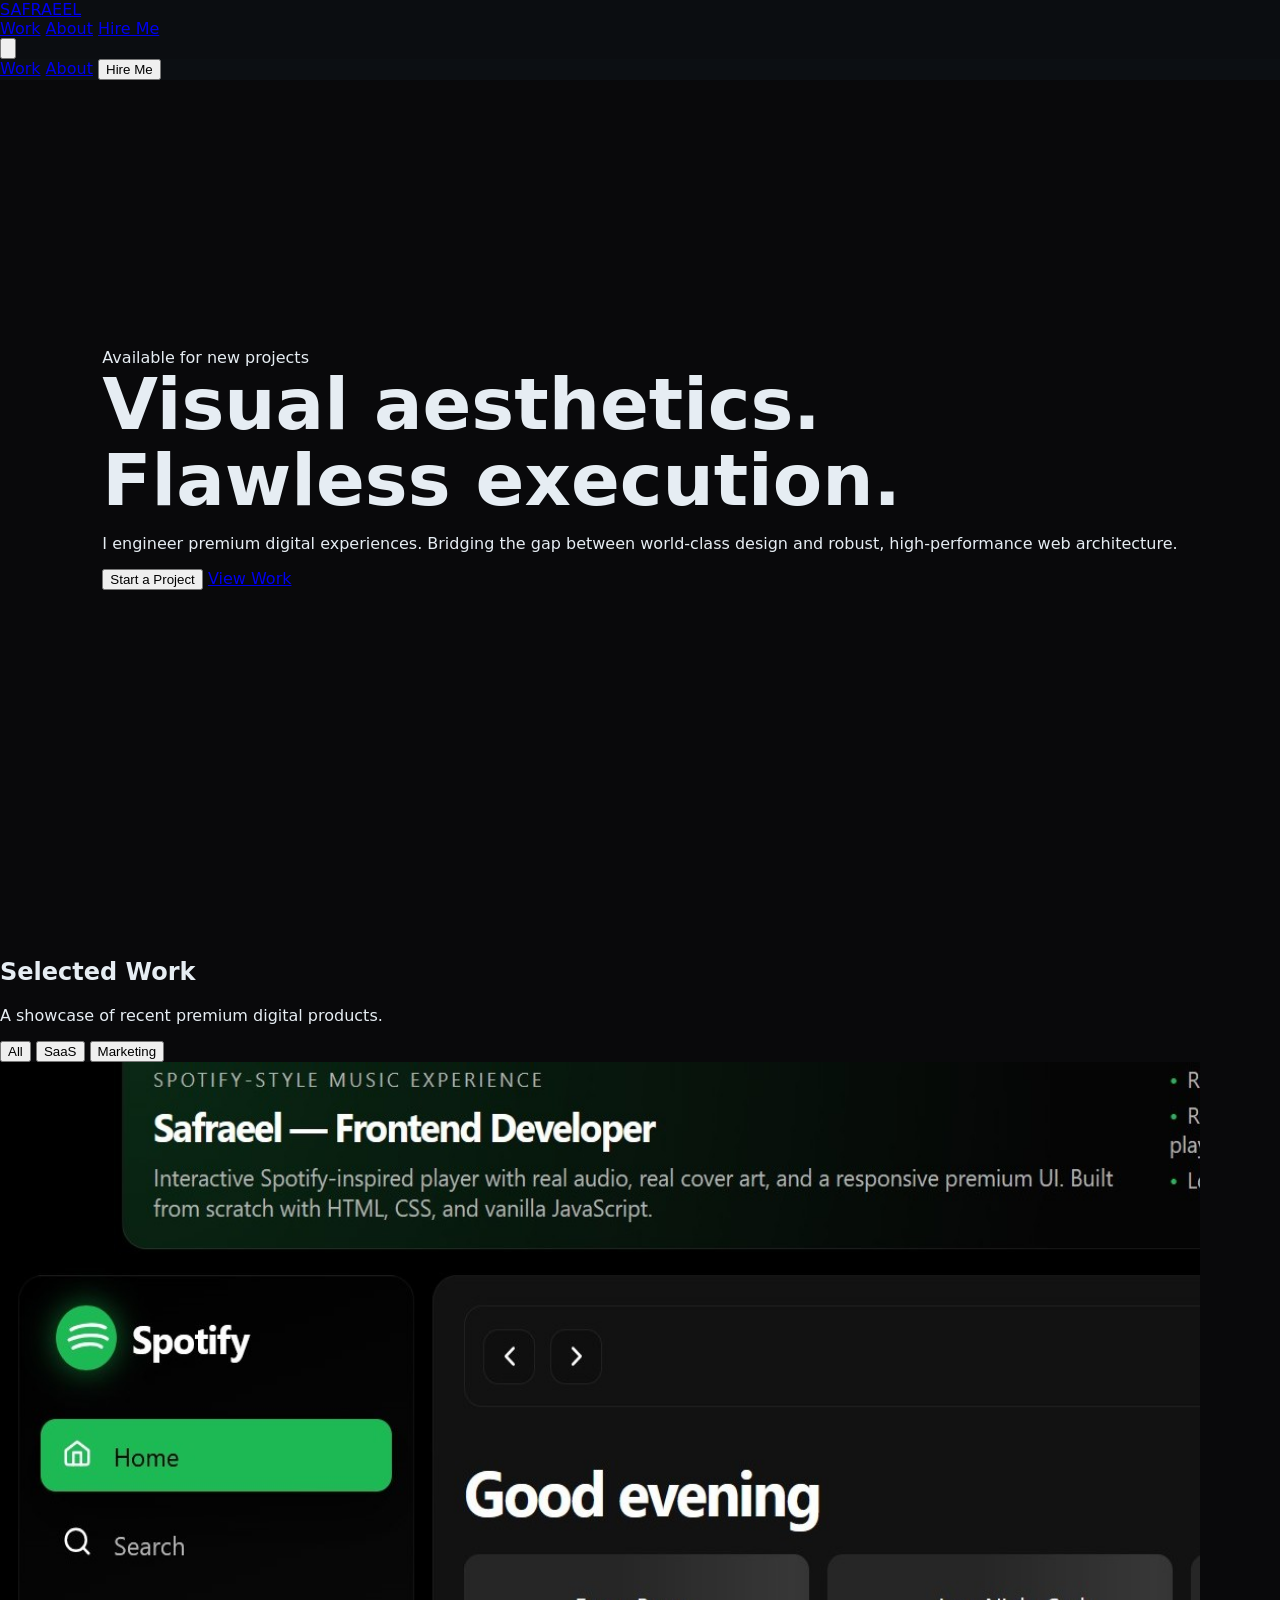
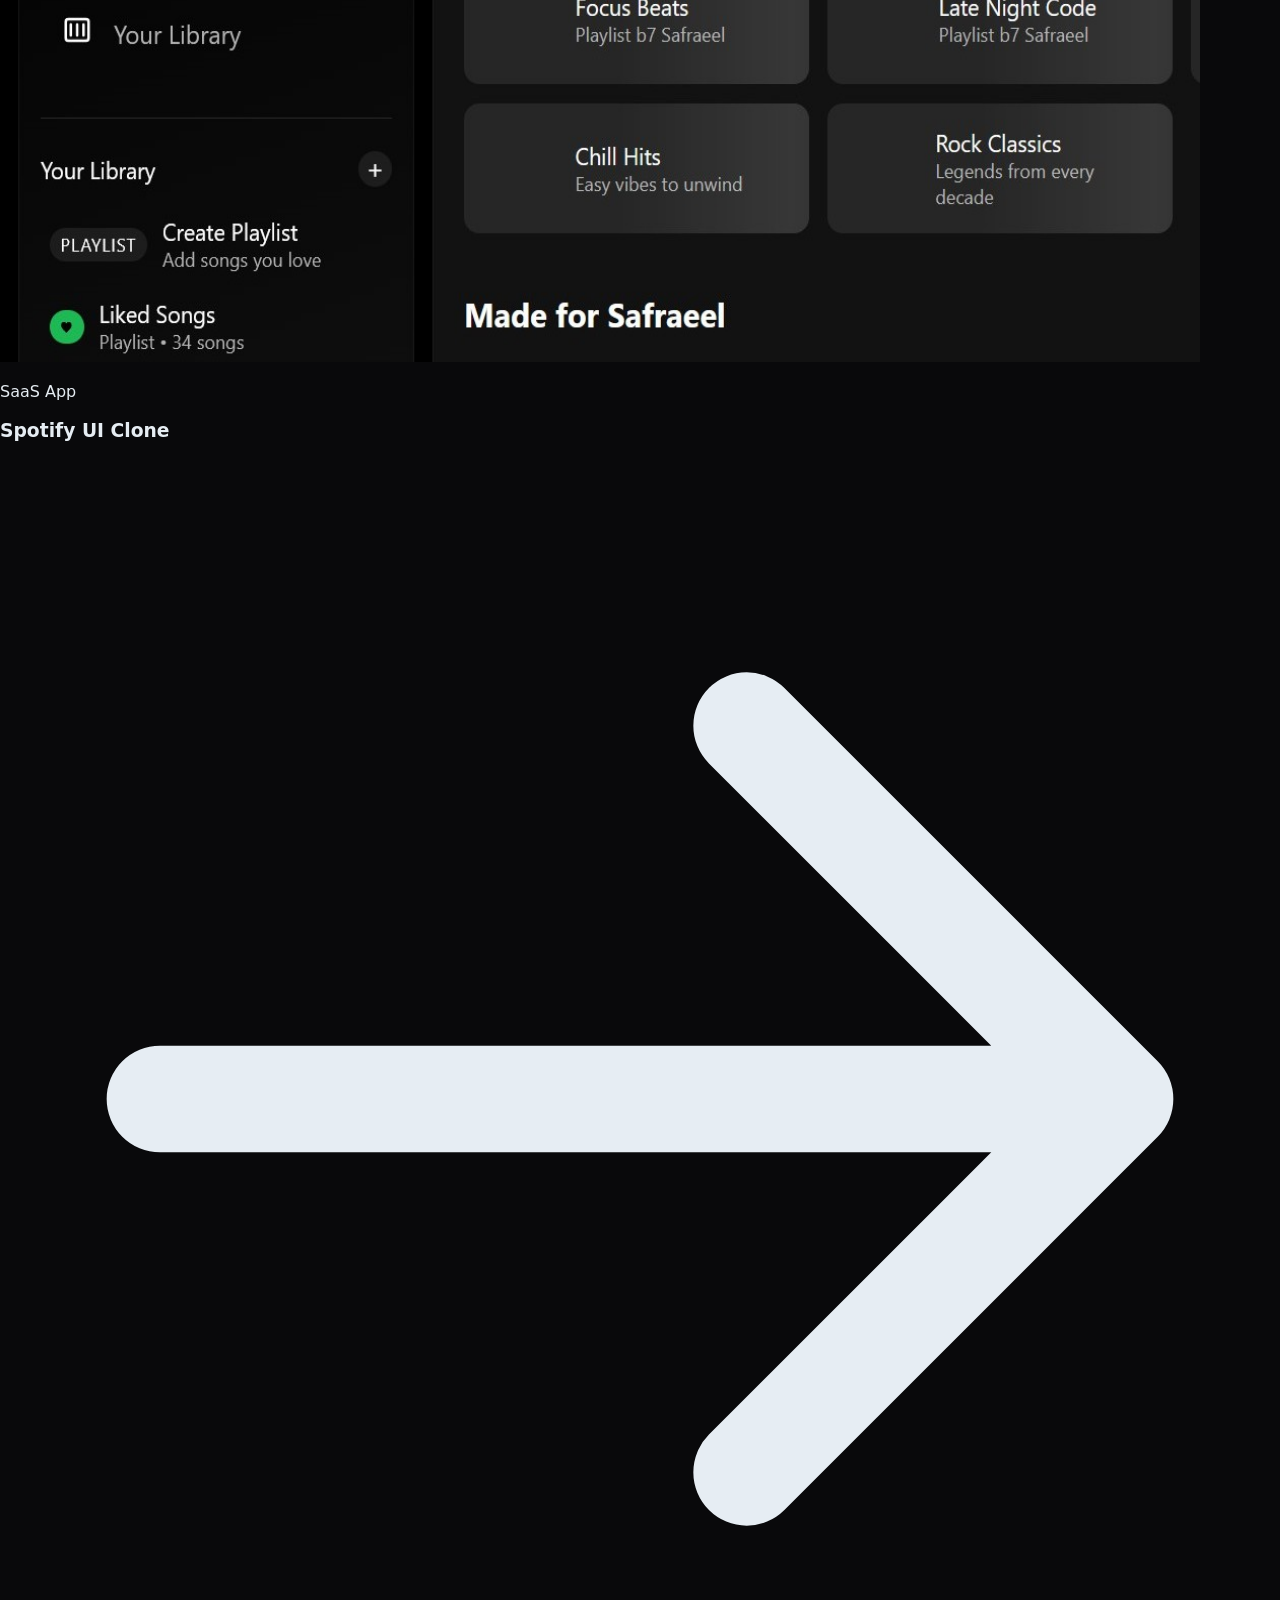
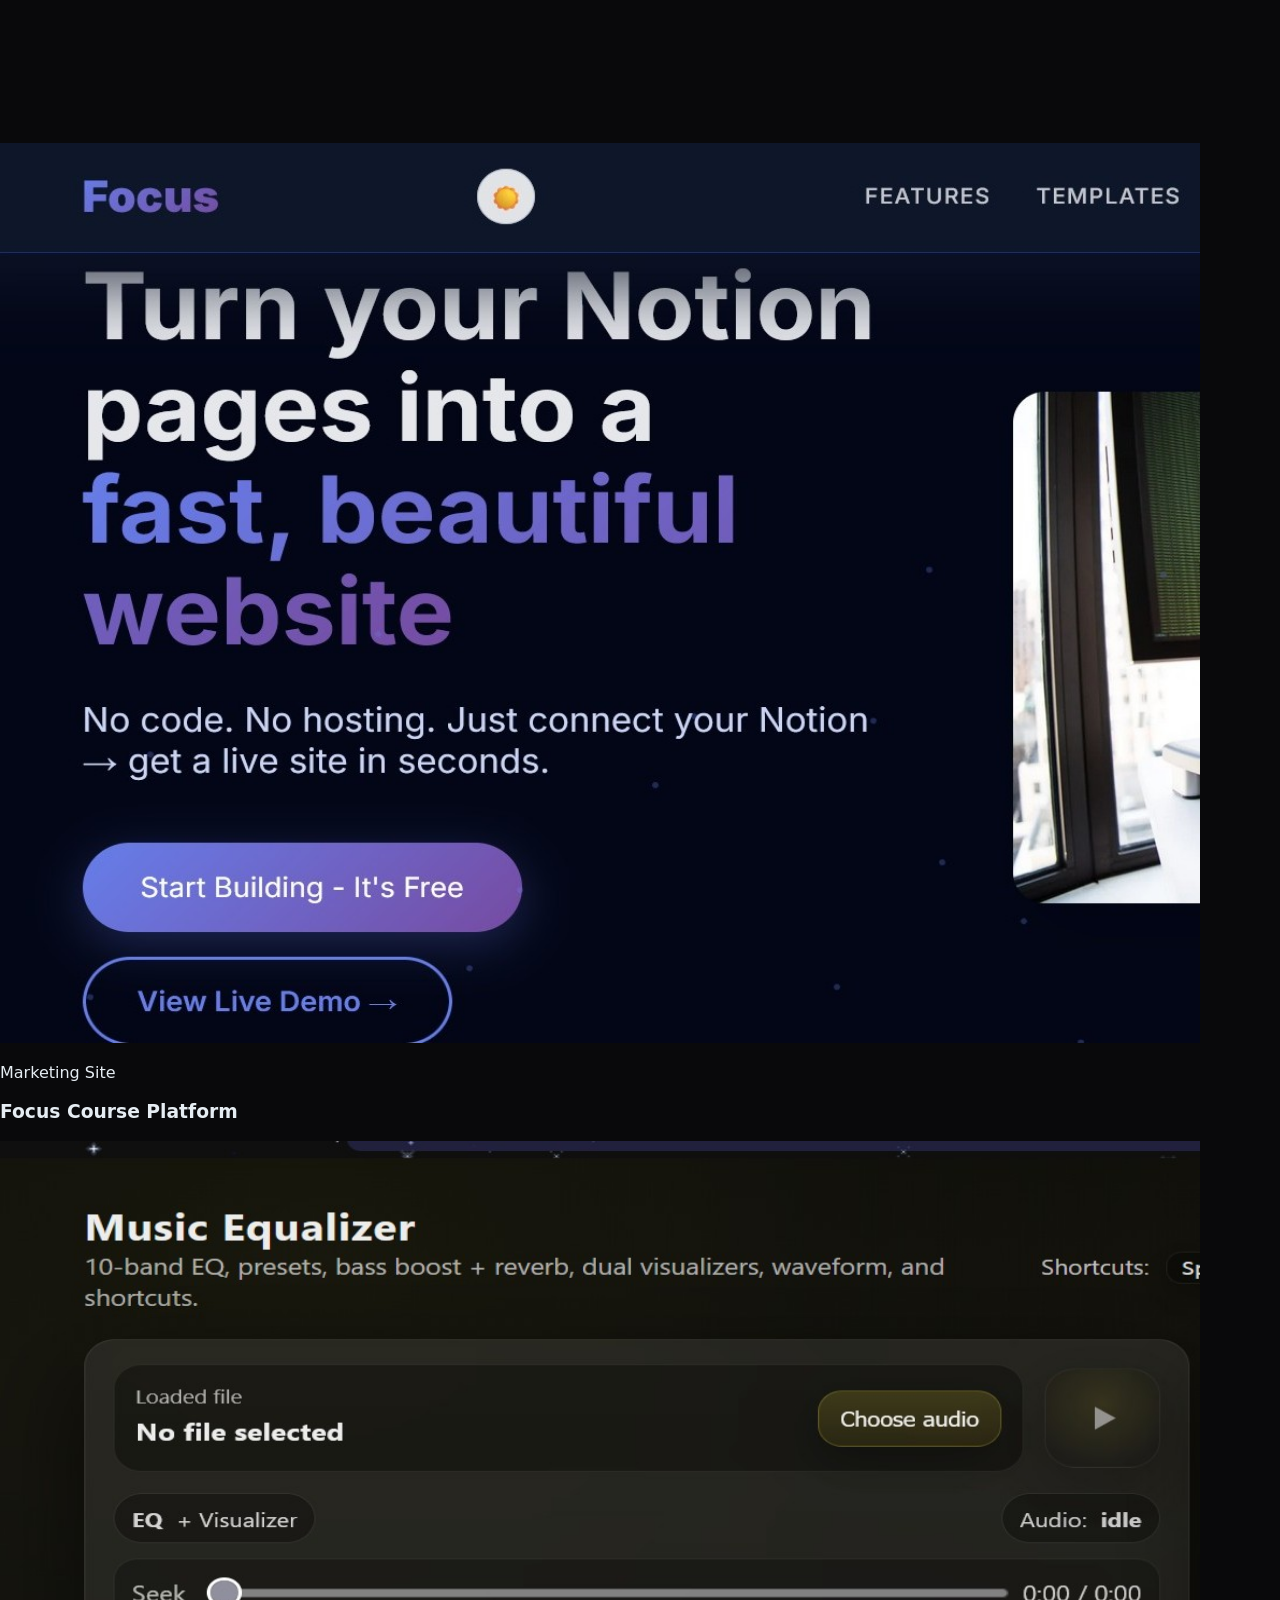
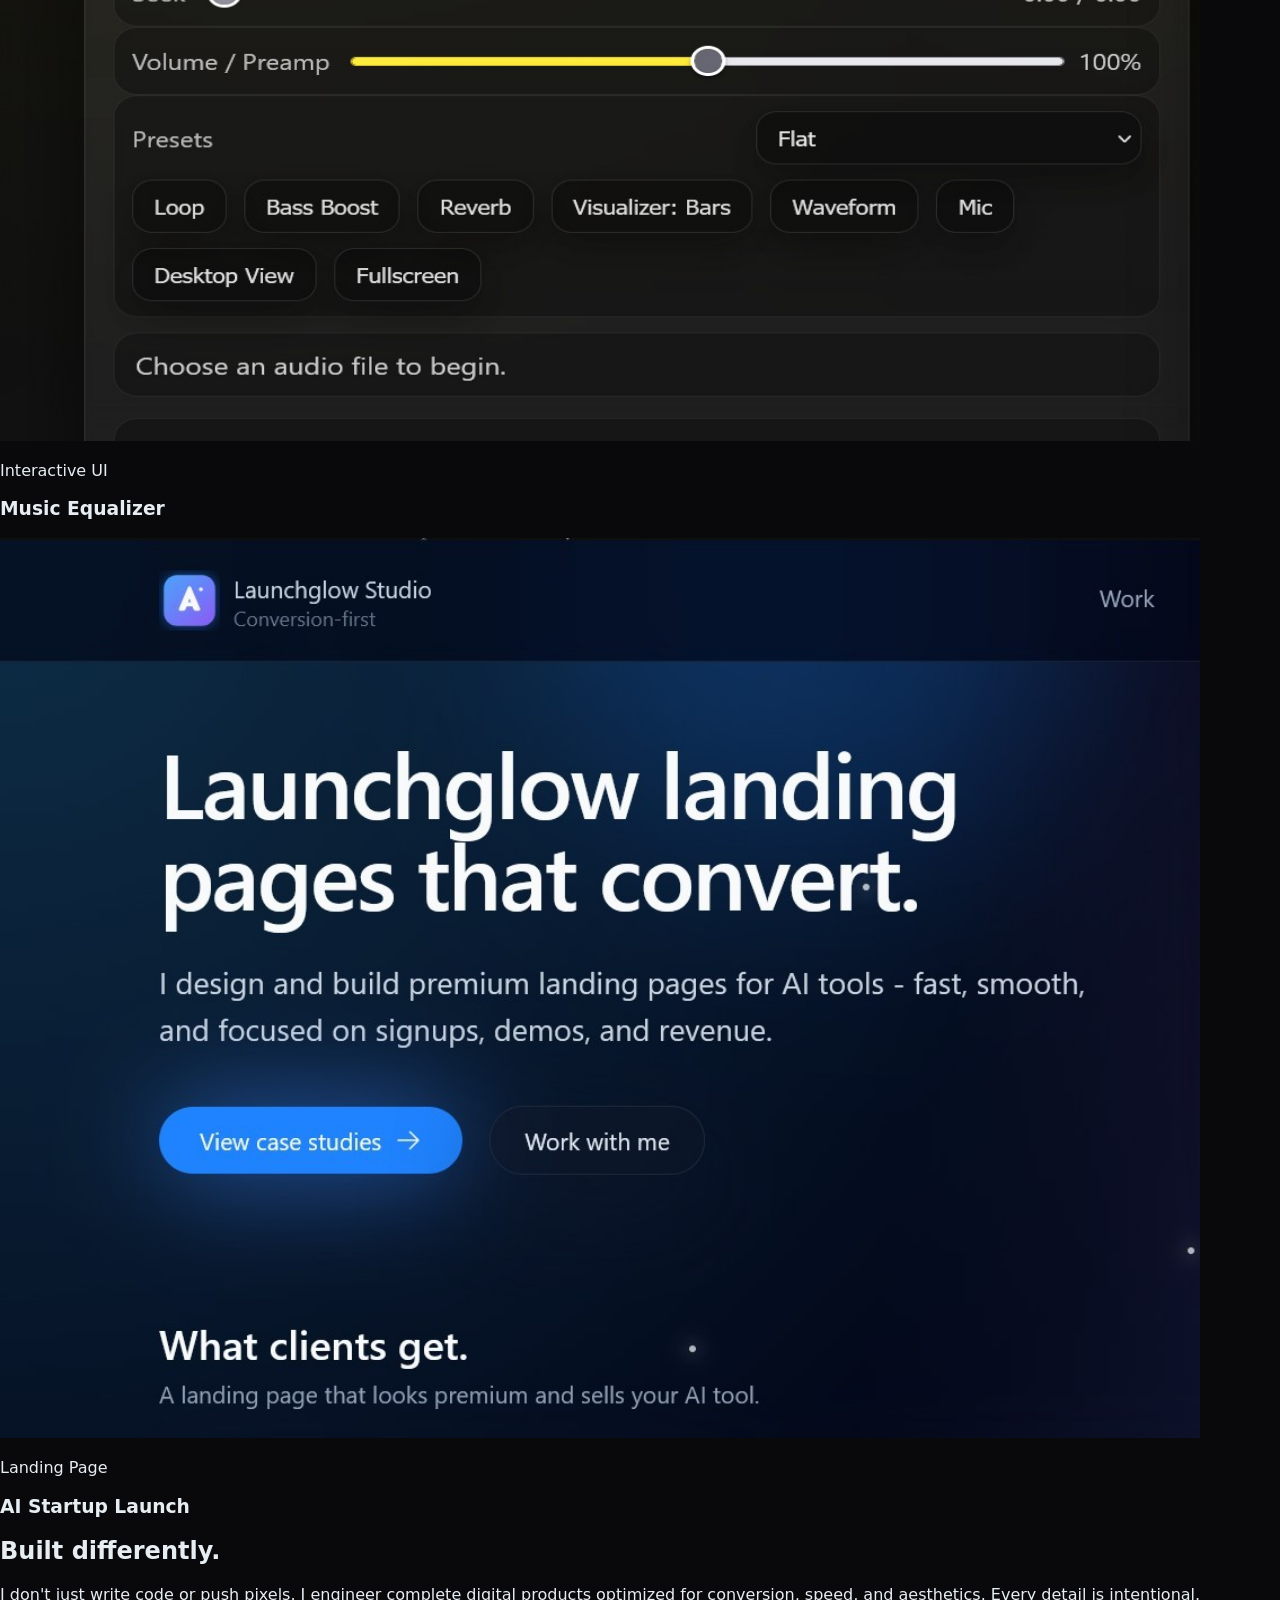
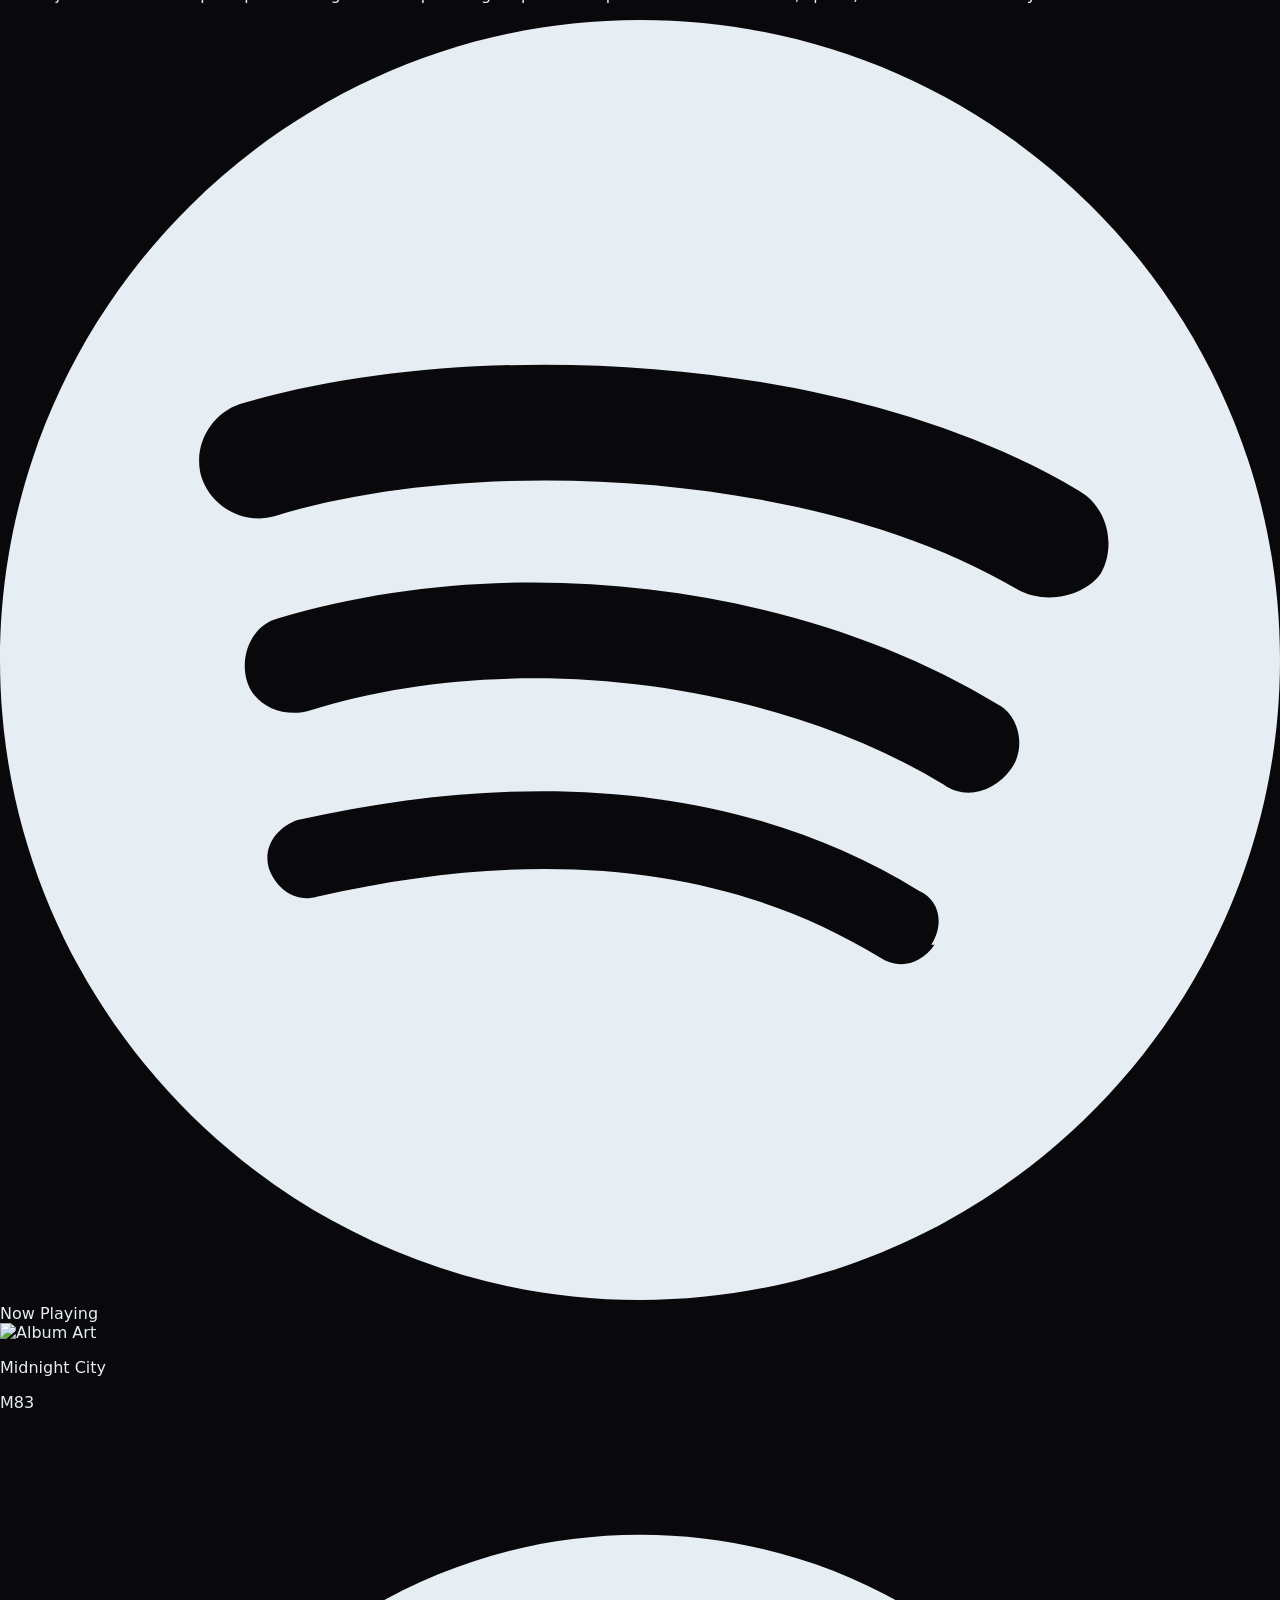
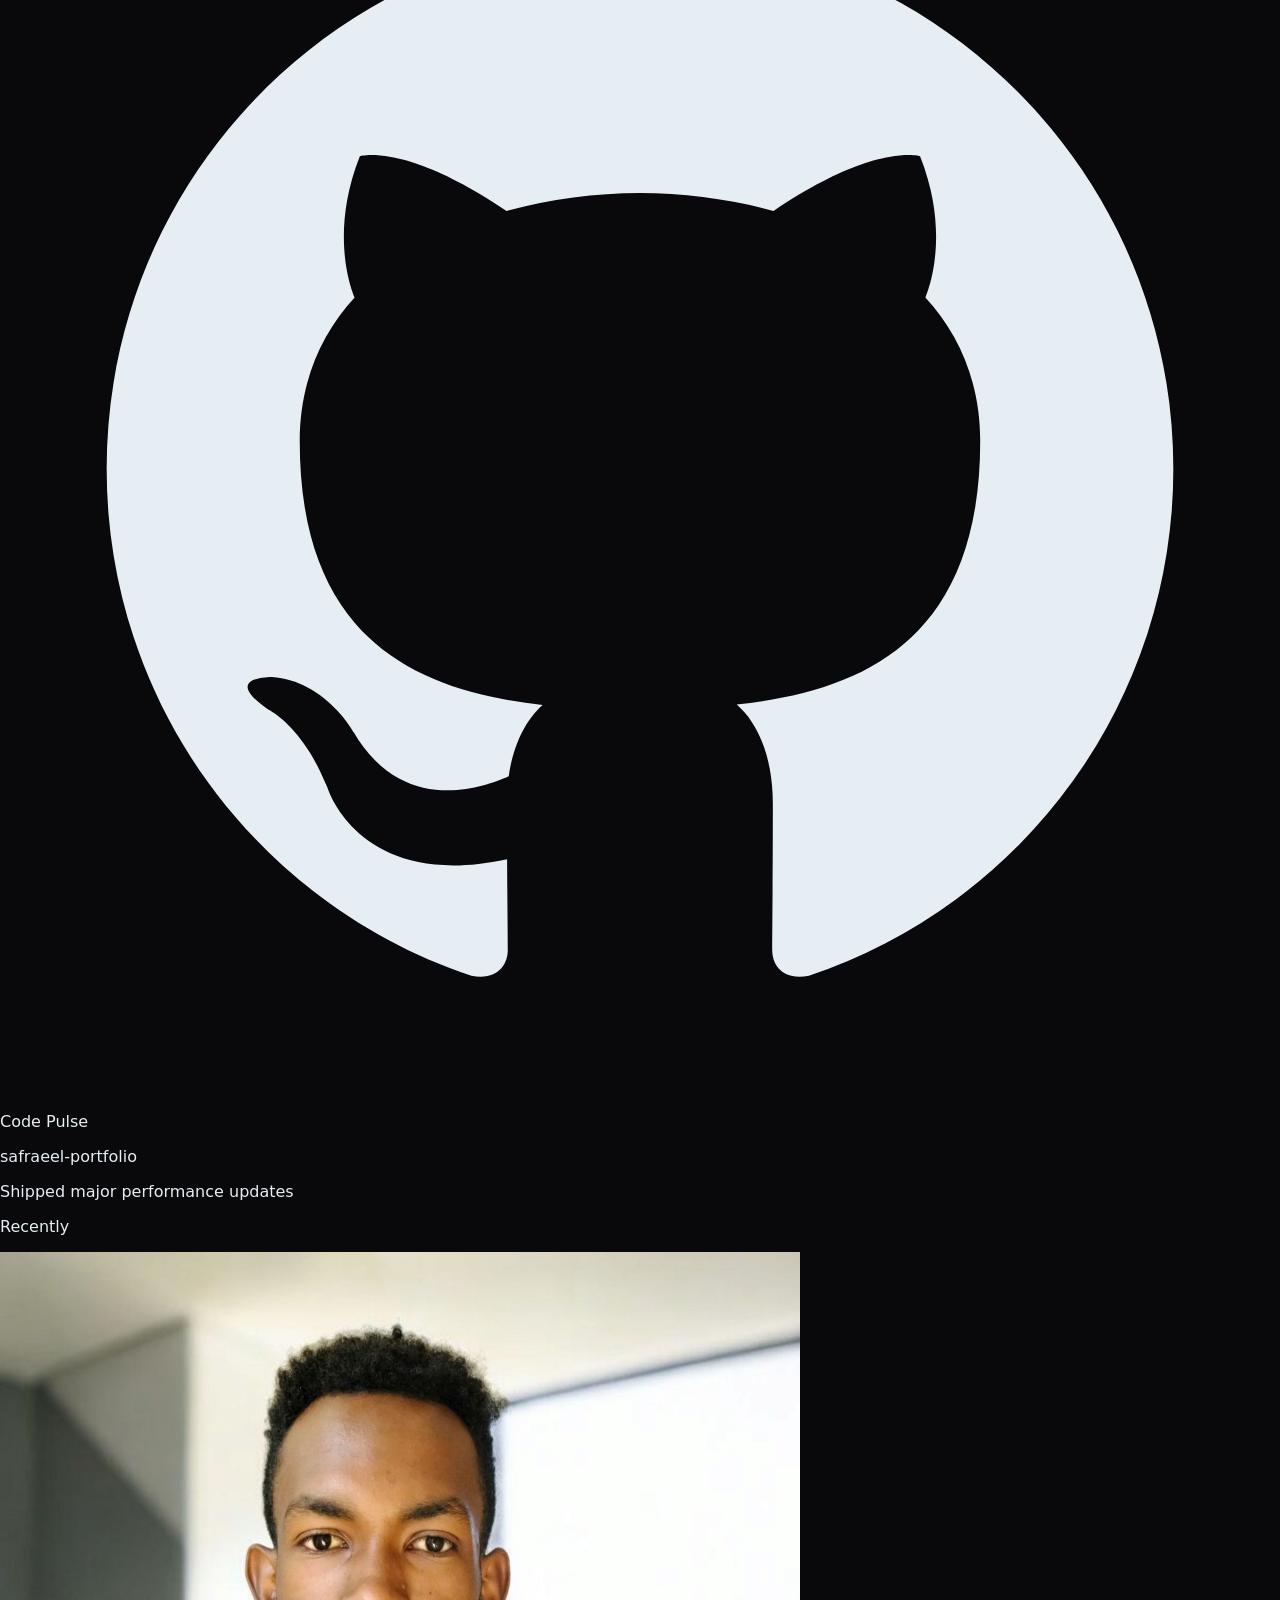
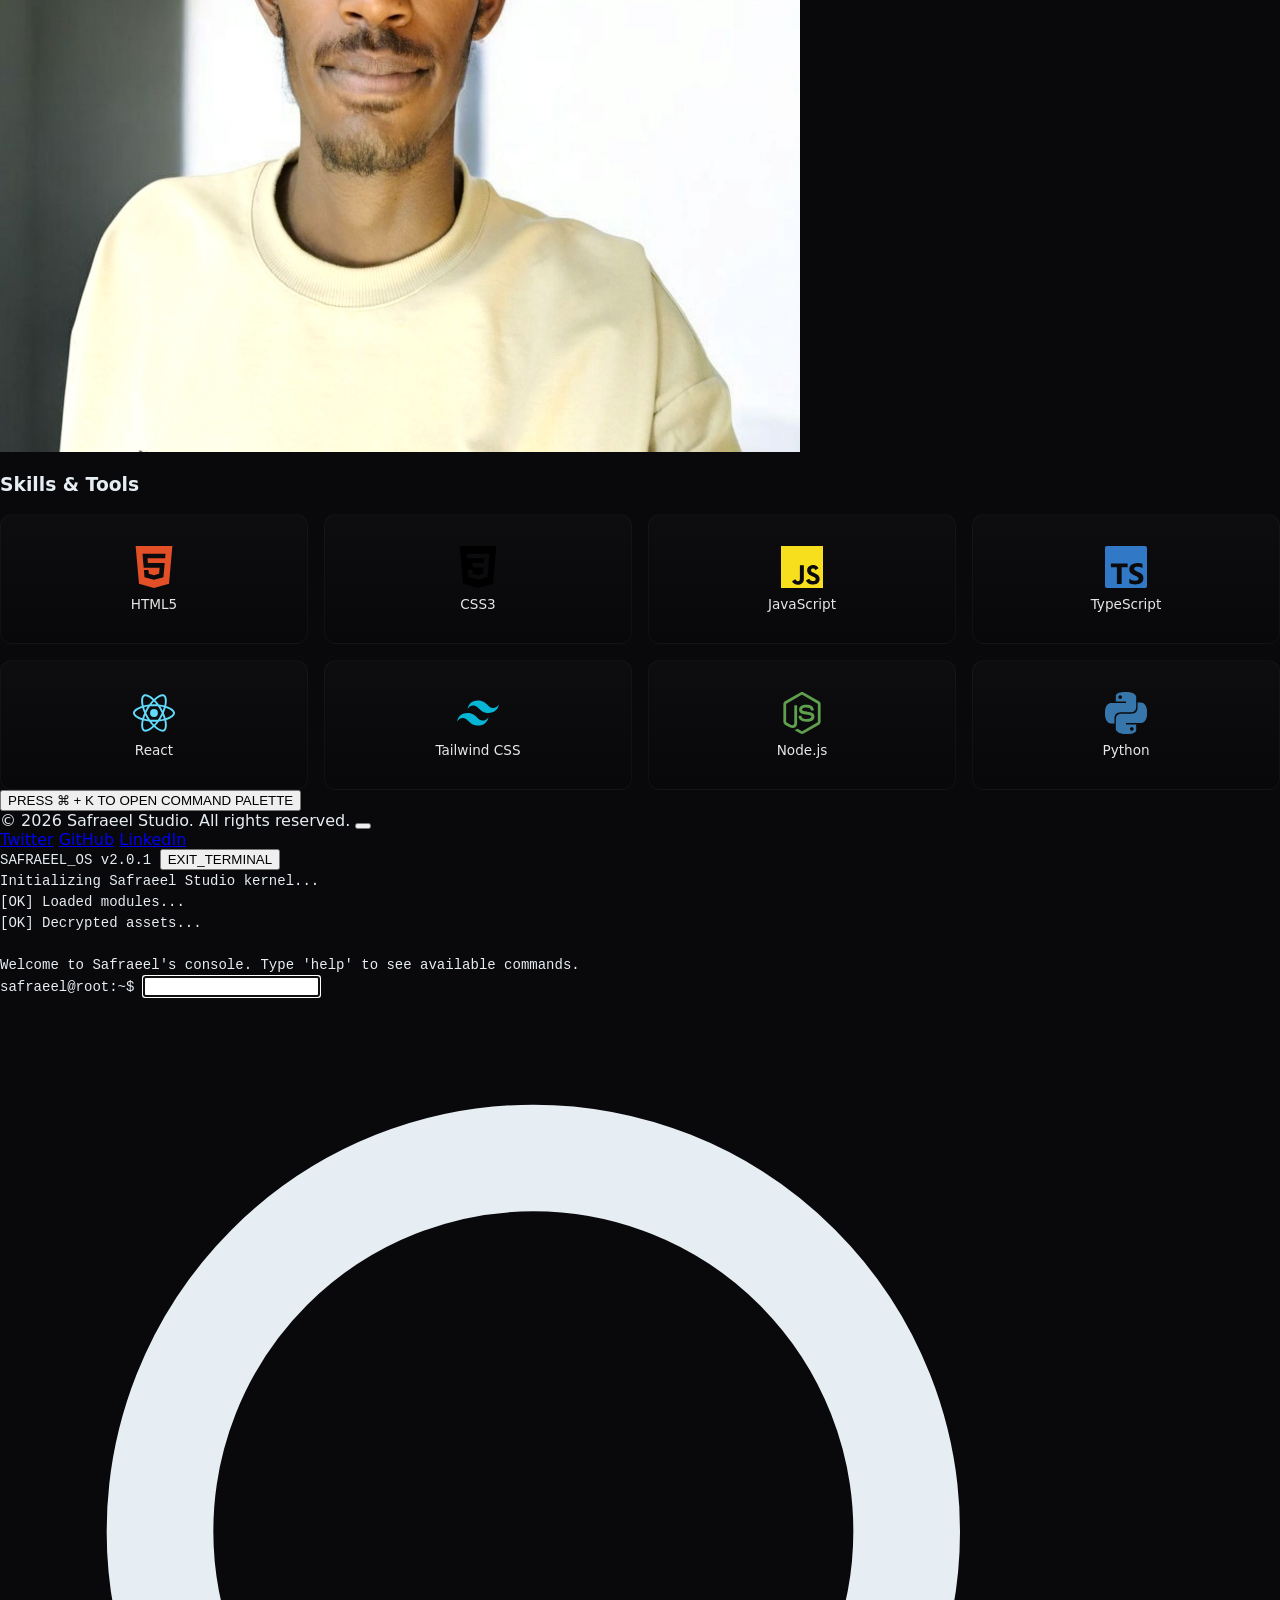
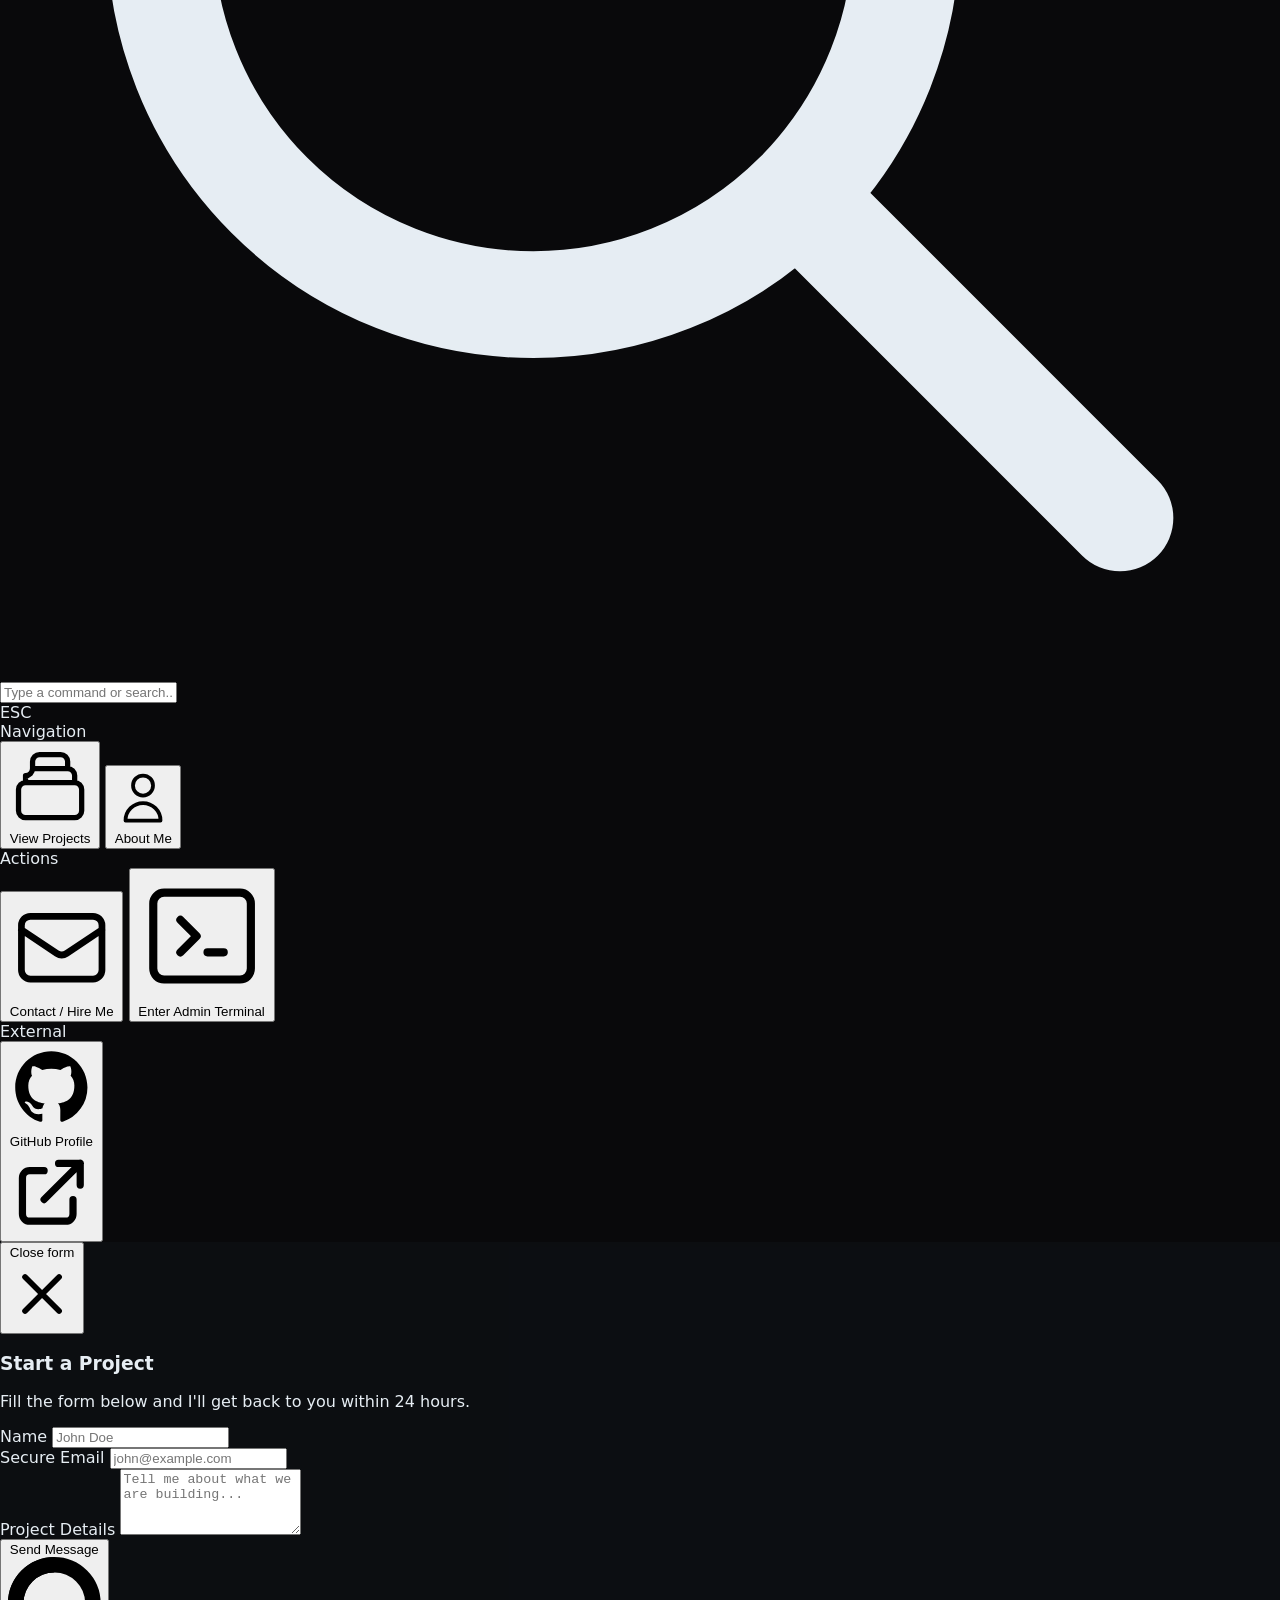
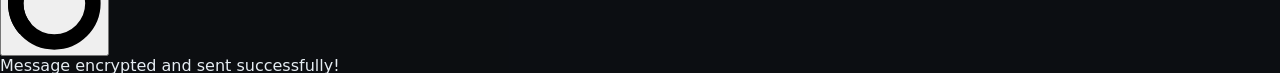
==== commit e65c1c48: "UI: compact project cards, remove overlays, add deploy workflow" ====
--- a/served_index.html
+++ b/served_index.html
@@ -241,6 +241,62 @@
                     <div class="aspect-square rounded-full bg-gradient-to-tr from-brand-accent/20 to-emerald-500/20 blur-3xl absolute inset-0"></div>
                     <div class="glass-card p-4 rounded-3xl relative z-10 border border-zinc-800 shadow-2xl">
                         <img src="images/safraeel.jpg" alt="Safraeel Headshot" width="800" height="800" class="w-full h-auto rounded-xl object-cover grayscale hover:grayscale-0 transition-all duration-500" loading="lazy" fetchpriority="low">
+                    </div>
+                    
+                    <!-- Skills -->
+                    <div class="mt-8">
+                        <h3 class="text-xl font-medium text-white mb-4">Skills & Tools</h3>
+                        <div class="skills-grid" role="list" aria-label="Skills and tools">
+                            <!-- Order: HTML, CSS, JavaScript, TypeScript, React, Tailwind, Node.js, Python -->
+                            <!-- HTML5 -->
+                            <div class="skill-card" role="listitem" title="HTML5">
+                                <img src="images/skills/html5.svg" alt="HTML5 logo" class="skill-icon" width="48" height="48" loading="lazy" decoding="async" fetchpriority="low">
+                                <div class="skill-name">HTML5</div>
+                            </div>
+
+                            <!-- CSS3 -->
+                            <div class="skill-card" role="listitem" title="CSS3">
+                                <img src="images/skills/css3.svg" alt="CSS3 logo" class="skill-icon" width="48" height="48" loading="lazy" decoding="async" fetchpriority="low">
+                                <div class="skill-name">CSS3</div>
+                            </div>
+
+                            <!-- JavaScript -->
+                            <div class="skill-card" role="listitem" title="JavaScript">
+                                <img src="images/skills/javascript.svg" alt="JavaScript logo" class="skill-icon" width="48" height="48" loading="lazy" decoding="async" fetchpriority="low">
+                                <div class="skill-name">JavaScript</div>
+                            </div>
+
+                            <!-- TypeScript -->
+                            <div class="skill-card" role="listitem" title="TypeScript">
+                                <img src="images/skills/typescript.svg" alt="TypeScript logo" class="skill-icon" width="48" height="48" loading="lazy" decoding="async" fetchpriority="low">
+                                <div class="skill-name">TypeScript</div>
+                            </div>
+
+                            <!-- React -->
+                            <div class="skill-card" role="listitem" title="React">
+                                <img src="images/skills/react.svg" alt="React logo" class="skill-icon" width="48" height="48" loading="lazy" decoding="async" fetchpriority="low">
+                                <div class="skill-name">React</div>
+                            </div>
+
+                            <!-- Tailwind CSS -->
+                            <div class="skill-card" role="listitem" title="Tailwind CSS">
+                                <img src="images/skills/tailwindcss.svg" alt="Tailwind CSS logo" class="skill-icon" width="48" height="48" loading="lazy" decoding="async" fetchpriority="low">
+                                <div class="skill-name">Tailwind CSS</div>
+                            </div>
+
+                            <!-- Node.js -->
+                            <div class="skill-card" role="listitem" title="Node.js">
+                                <img src="images/skills/nodejs.svg" alt="Node.js logo" class="skill-icon" width="48" height="48" loading="lazy" decoding="async" fetchpriority="low">
+                                <div class="skill-name">Node.js</div>
+                            </div>
+
+                            <!-- Python -->
+                            <div class="skill-card" role="listitem" title="Python">
+                                <img src="images/skills/python.svg" alt="Python logo" class="skill-icon" width="48" height="48" loading="lazy" decoding="async" fetchpriority="low">
+                                <div class="skill-name">Python</div>
+                            </div>
+
+                        </div>
                     </div>
                 </div>
             </div>
--- a/style.css
+++ b/style.css
@@ -65,15 +65,82 @@
 
 /* 3D Holographic Parallax Cards */
 .project-card {
-  transform-style: preserve-3d;
-  will-change: transform;
+  /* simple, static cards: no 3D or hover motion */
+  transform: none !important;
+  will-change: auto;
 }
 .project-card > * {
-  transform-style: preserve-3d;
-  transform: translateZ(20px);
+  transform: none !important;
 }
 .project-card:hover {
-  z-index: 10;
+  z-index: auto;
 }
 
 /* (removed hero canvas / particle styles) */
+
+.skills-grid {
+  display: grid;
+  grid-template-columns: repeat(2, minmax(0, 1fr));
+  gap: 1rem;
+  align-items: center;
+}
+@media (min-width: 768px) {
+  .skills-grid {
+    grid-template-columns: repeat(4, minmax(0, 1fr));
+  }
+}
+.skill-card {
+  display:flex;
+  flex-direction:column;
+  align-items:center;
+  justify-content:center;
+  gap:0.5rem;
+  padding:1rem;
+  min-height:96px;
+  border-radius:0.75rem;
+  background:linear-gradient(180deg, rgba(255,255,255,0.02), rgba(0,0,0,0.02));
+  border:1px solid rgba(255,255,255,0.03);
+  transition:transform .18s ease, box-shadow .18s ease;
+}
+.skill-card:hover{transform:translateY(-6px) scale(1.03);box-shadow:0 6px 20px rgba(0,0,0,0.6)}
+.skill-icon{width:42px;height:42px;display:inline-block}
+.skill-name{font-size:0.85rem;color:var(--tw-text-opacity,#fff);opacity:.9}
+
+/* Accessible focus + interaction styles for skills */
+.skill-card{cursor:pointer}
+.skill-card:focus{transform:translateY(-6px) scale(1.03);box-shadow:0 8px 24px rgba(2,6,23,0.6);}
+.skill-card:focus-visible{outline:3px solid rgba(59,130,246,0.14);outline-offset:3px}
+.skill-card img.skill-icon{transition:transform .18s ease, filter .18s ease}
+.skill-card:focus img.skill-icon,.skill-card:hover img.skill-icon{transform:scale(1.08);filter:drop-shadow(0 6px 16px rgba(0,0,0,0.6))}
+
+/* Compact project card styles */
+.card-media { position: relative; overflow: hidden; }
+.card-media img { transition: transform 0.7s ease; display: block; width: 100%; height: 100%; }
+.card-info { pointer-events: none; }
+.card-info .project-meta { max-width: 64%; }
+.card-info p { margin: 0; }
+.card-info .project-meta h3 { margin-top: 0.15rem; margin-bottom: 0.25rem; }
+.card-info .project-meta p { color: rgba(226,237,243,0.78); font-size: 0.9rem; line-height: 1.25; }
+.project-card:hover .card-media img{ transform: none !important; }
+.project-card a:focus .card-info, .project-card a:focus-visible .card-info { outline: 3px solid rgba(99,102,241,0.12); outline-offset: 4px; }
+
+@media (min-width: 1024px) {
+  .card-info .project-meta h3 { font-size: 1.05rem; }
+  .card-info .project-meta p { font-size: 0.95rem; }
+}
+
+/* Badge, overlay and tech tags */
+.card-badge{font-weight:600;letter-spacing:0.02em}
+.card-badge{display:none}
+.tech-tag{background:rgba(255,255,255,0.02);border:1px solid rgba(255,255,255,0.03)}
+
+/* Pro hover: subtle elevation and reveal a small PRO badge (hover + keyboard focus) */
+.project-card.pro-hover { transition: transform .12s ease, box-shadow .12s ease; }
+.project-card.pro-hover:hover, .project-card.pro-hover:focus-within { transform: translateY(-6px) scale(1.01); box-shadow: 0 14px 36px rgba(2,6,23,0.45); }
+.pro-hover-badge { opacity: 0; transform: translateY(-6px) scale(0.98); transition: opacity .12s ease, transform .12s ease; pointer-events: none; z-index: 40; }
+.project-card.pro-hover:hover .pro-hover-badge, .project-card.pro-hover:focus-within .pro-hover-badge { opacity: 1; transform: translateY(0) scale(1); }
+
+/* Reduce card vertical footprint on small screens */
+@media (max-width: 767px){
+  .card-media{max-height:220px}
+}
--- a/style.css
+++ b/style.css
@@ -65,15 +65,82 @@
 
 /* 3D Holographic Parallax Cards */
 .project-card {
-  transform-style: preserve-3d;
-  will-change: transform;
+  /* simple, static cards: no 3D or hover motion */
+  transform: none !important;
+  will-change: auto;
 }
 .project-card > * {
-  transform-style: preserve-3d;
-  transform: translateZ(20px);
+  transform: none !important;
 }
 .project-card:hover {
-  z-index: 10;
+  z-index: auto;
 }
 
 /* (removed hero canvas / particle styles) */
+
+.skills-grid {
+  display: grid;
+  grid-template-columns: repeat(2, minmax(0, 1fr));
+  gap: 1rem;
+  align-items: center;
+}
+@media (min-width: 768px) {
+  .skills-grid {
+    grid-template-columns: repeat(4, minmax(0, 1fr));
+  }
+}
+.skill-card {
+  display:flex;
+  flex-direction:column;
+  align-items:center;
+  justify-content:center;
+  gap:0.5rem;
+  padding:1rem;
+  min-height:96px;
+  border-radius:0.75rem;
+  background:linear-gradient(180deg, rgba(255,255,255,0.02), rgba(0,0,0,0.02));
+  border:1px solid rgba(255,255,255,0.03);
+  transition:transform .18s ease, box-shadow .18s ease;
+}
+.skill-card:hover{transform:translateY(-6px) scale(1.03);box-shadow:0 6px 20px rgba(0,0,0,0.6)}
+.skill-icon{width:42px;height:42px;display:inline-block}
+.skill-name{font-size:0.85rem;color:var(--tw-text-opacity,#fff);opacity:.9}
+
+/* Accessible focus + interaction styles for skills */
+.skill-card{cursor:pointer}
+.skill-card:focus{transform:translateY(-6px) scale(1.03);box-shadow:0 8px 24px rgba(2,6,23,0.6);}
+.skill-card:focus-visible{outline:3px solid rgba(59,130,246,0.14);outline-offset:3px}
+.skill-card img.skill-icon{transition:transform .18s ease, filter .18s ease}
+.skill-card:focus img.skill-icon,.skill-card:hover img.skill-icon{transform:scale(1.08);filter:drop-shadow(0 6px 16px rgba(0,0,0,0.6))}
+
+/* Compact project card styles */
+.card-media { position: relative; overflow: hidden; }
+.card-media img { transition: transform 0.7s ease; display: block; width: 100%; height: 100%; }
+.card-info { pointer-events: none; }
+.card-info .project-meta { max-width: 64%; }
+.card-info p { margin: 0; }
+.card-info .project-meta h3 { margin-top: 0.15rem; margin-bottom: 0.25rem; }
+.card-info .project-meta p { color: rgba(226,237,243,0.78); font-size: 0.9rem; line-height: 1.25; }
+.project-card:hover .card-media img{ transform: none !important; }
+.project-card a:focus .card-info, .project-card a:focus-visible .card-info { outline: 3px solid rgba(99,102,241,0.12); outline-offset: 4px; }
+
+@media (min-width: 1024px) {
+  .card-info .project-meta h3 { font-size: 1.05rem; }
+  .card-info .project-meta p { font-size: 0.95rem; }
+}
+
+/* Badge, overlay and tech tags */
+.card-badge{font-weight:600;letter-spacing:0.02em}
+.card-badge{display:none}
+.tech-tag{background:rgba(255,255,255,0.02);border:1px solid rgba(255,255,255,0.03)}
+
+/* Pro hover: subtle elevation and reveal a small PRO badge (hover + keyboard focus) */
+.project-card.pro-hover { transition: transform .12s ease, box-shadow .12s ease; }
+.project-card.pro-hover:hover, .project-card.pro-hover:focus-within { transform: translateY(-6px) scale(1.01); box-shadow: 0 14px 36px rgba(2,6,23,0.45); }
+.pro-hover-badge { opacity: 0; transform: translateY(-6px) scale(0.98); transition: opacity .12s ease, transform .12s ease; pointer-events: none; z-index: 40; }
+.project-card.pro-hover:hover .pro-hover-badge, .project-card.pro-hover:focus-within .pro-hover-badge { opacity: 1; transform: translateY(0) scale(1); }
+
+/* Reduce card vertical footprint on small screens */
+@media (max-width: 767px){
+  .card-media{max-height:220px}
+}
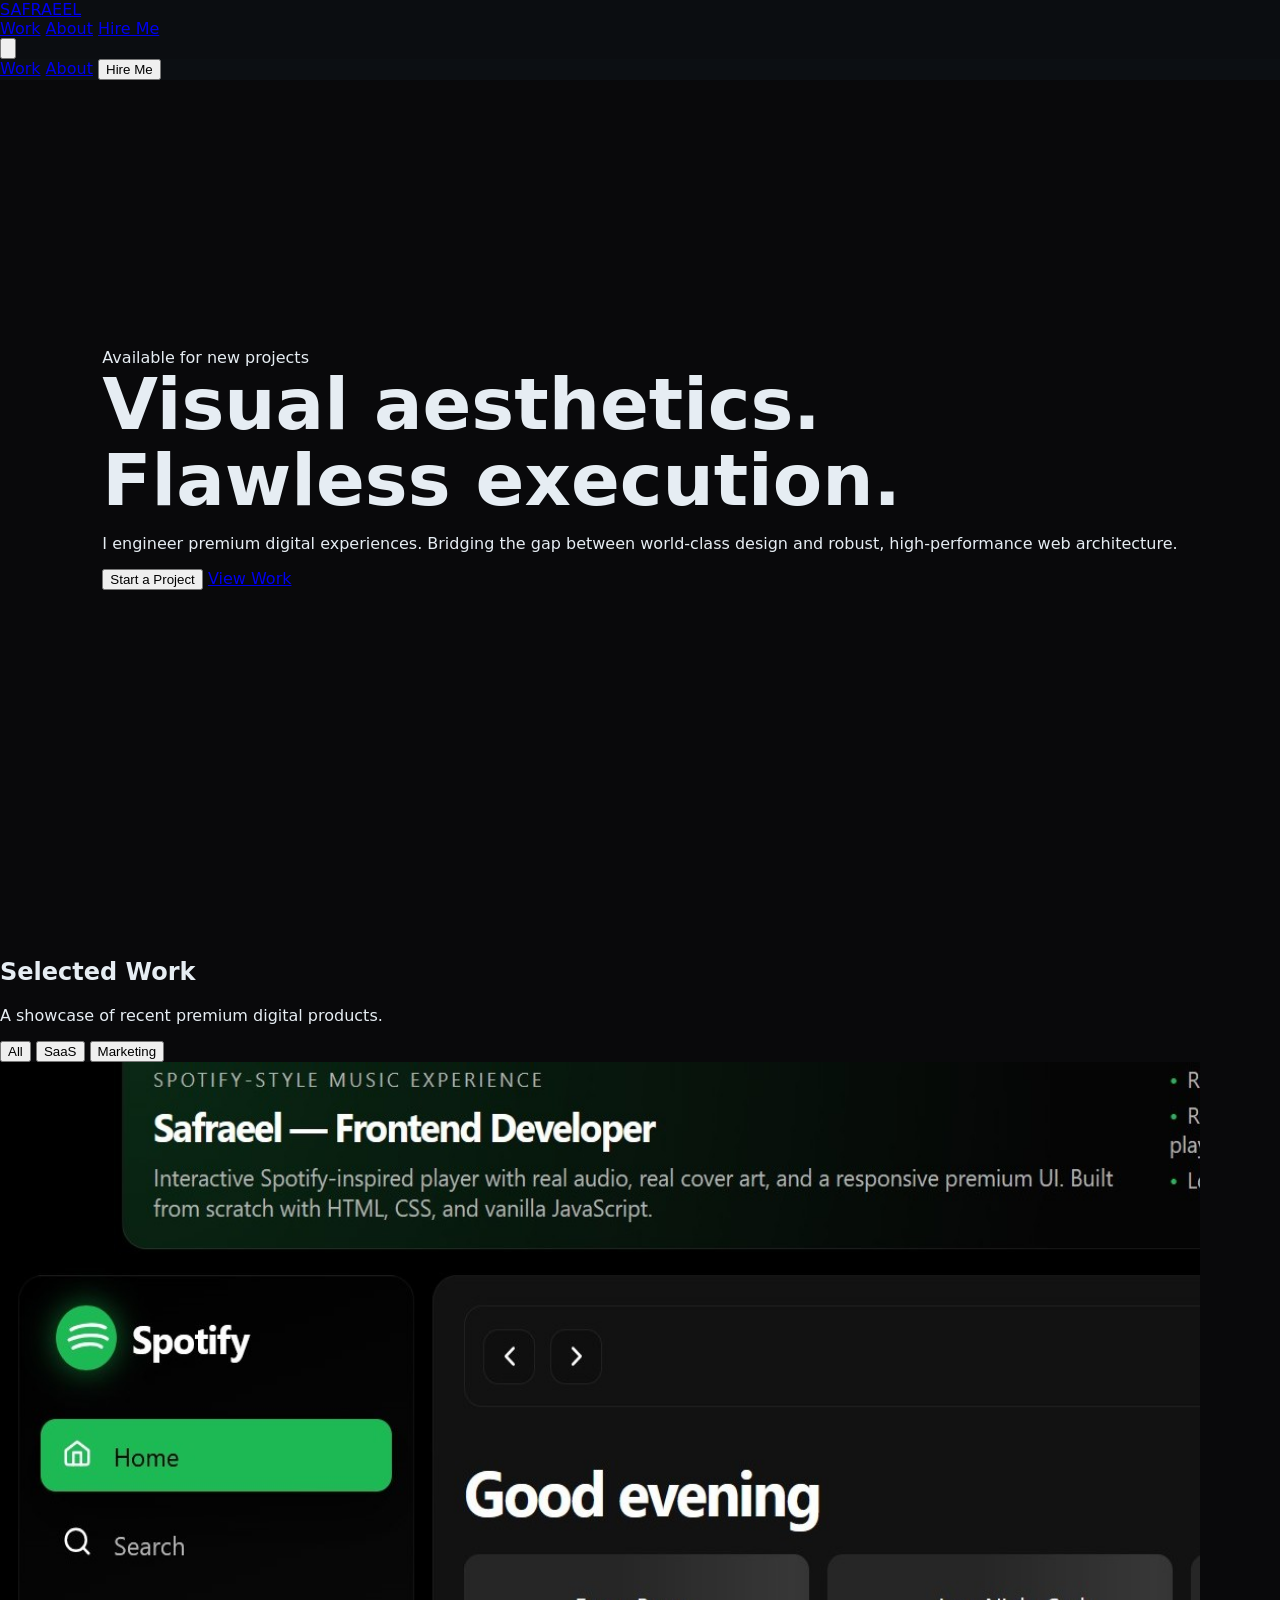
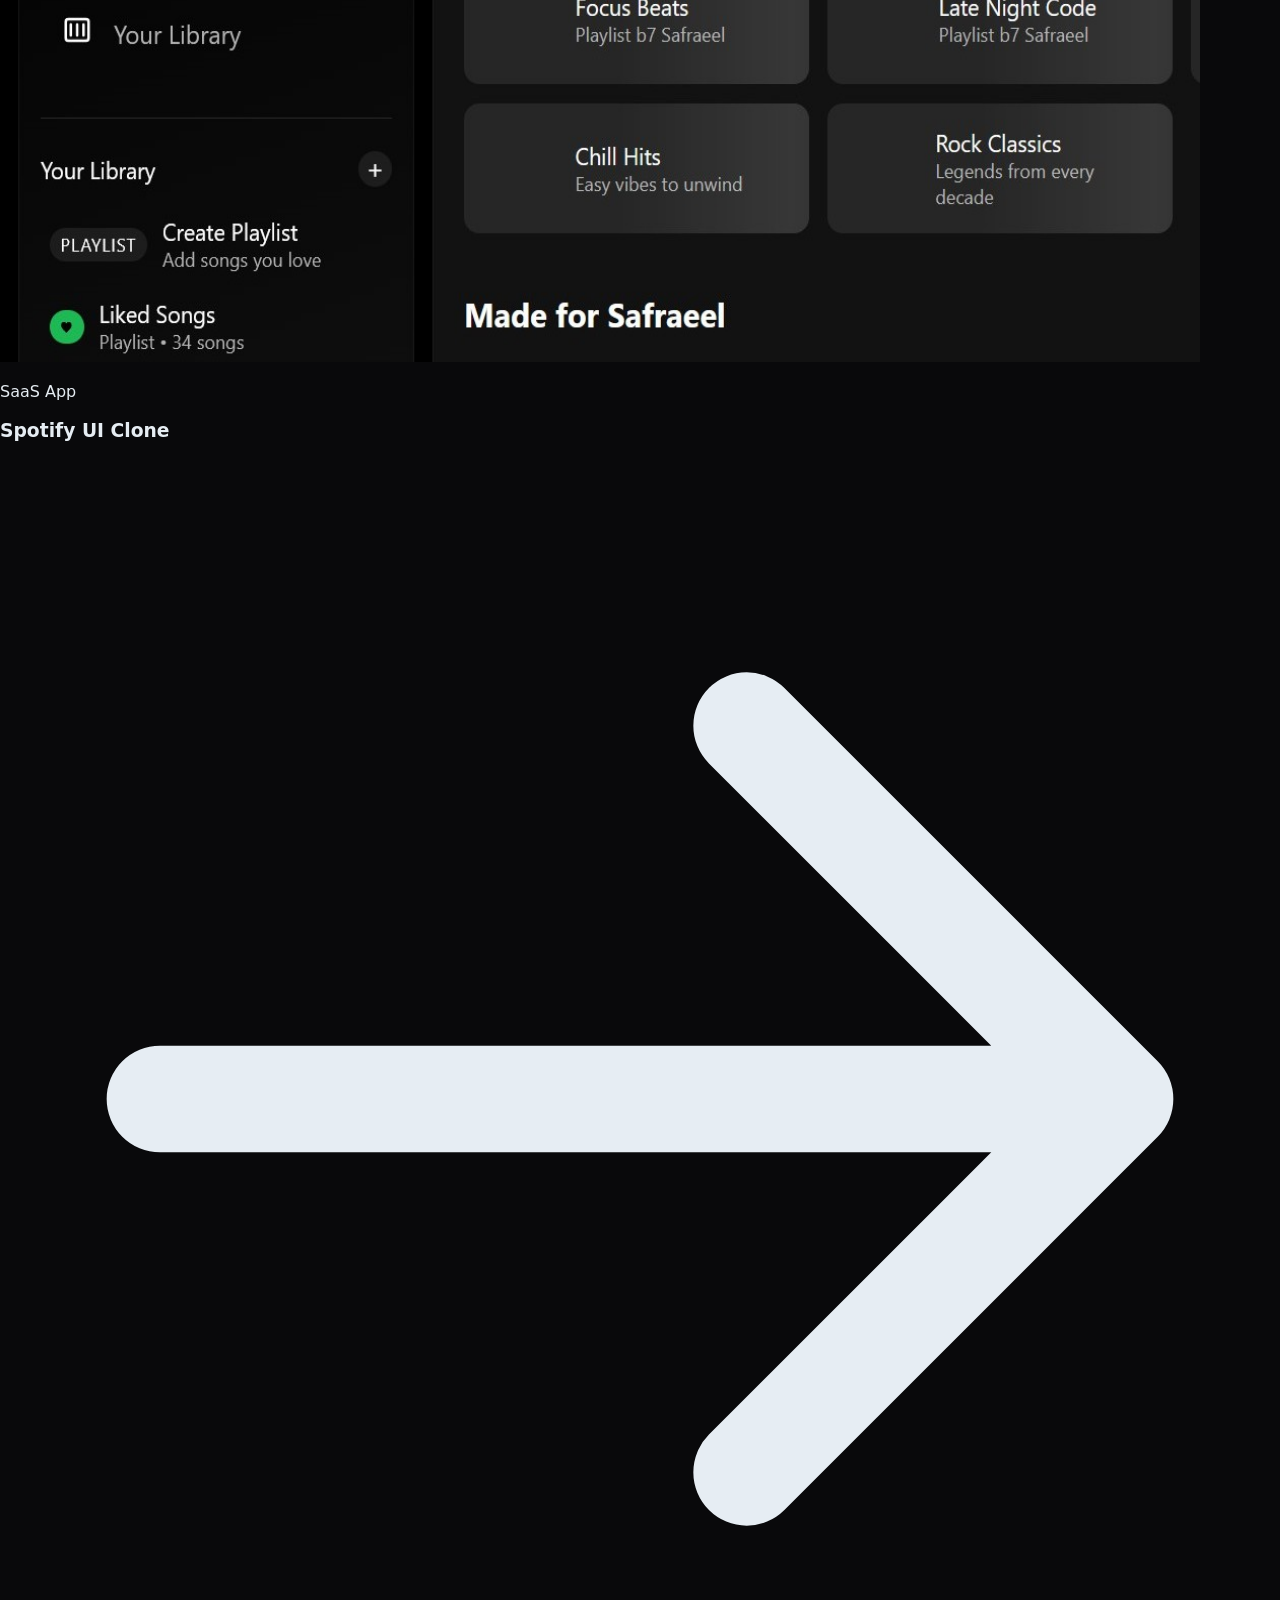
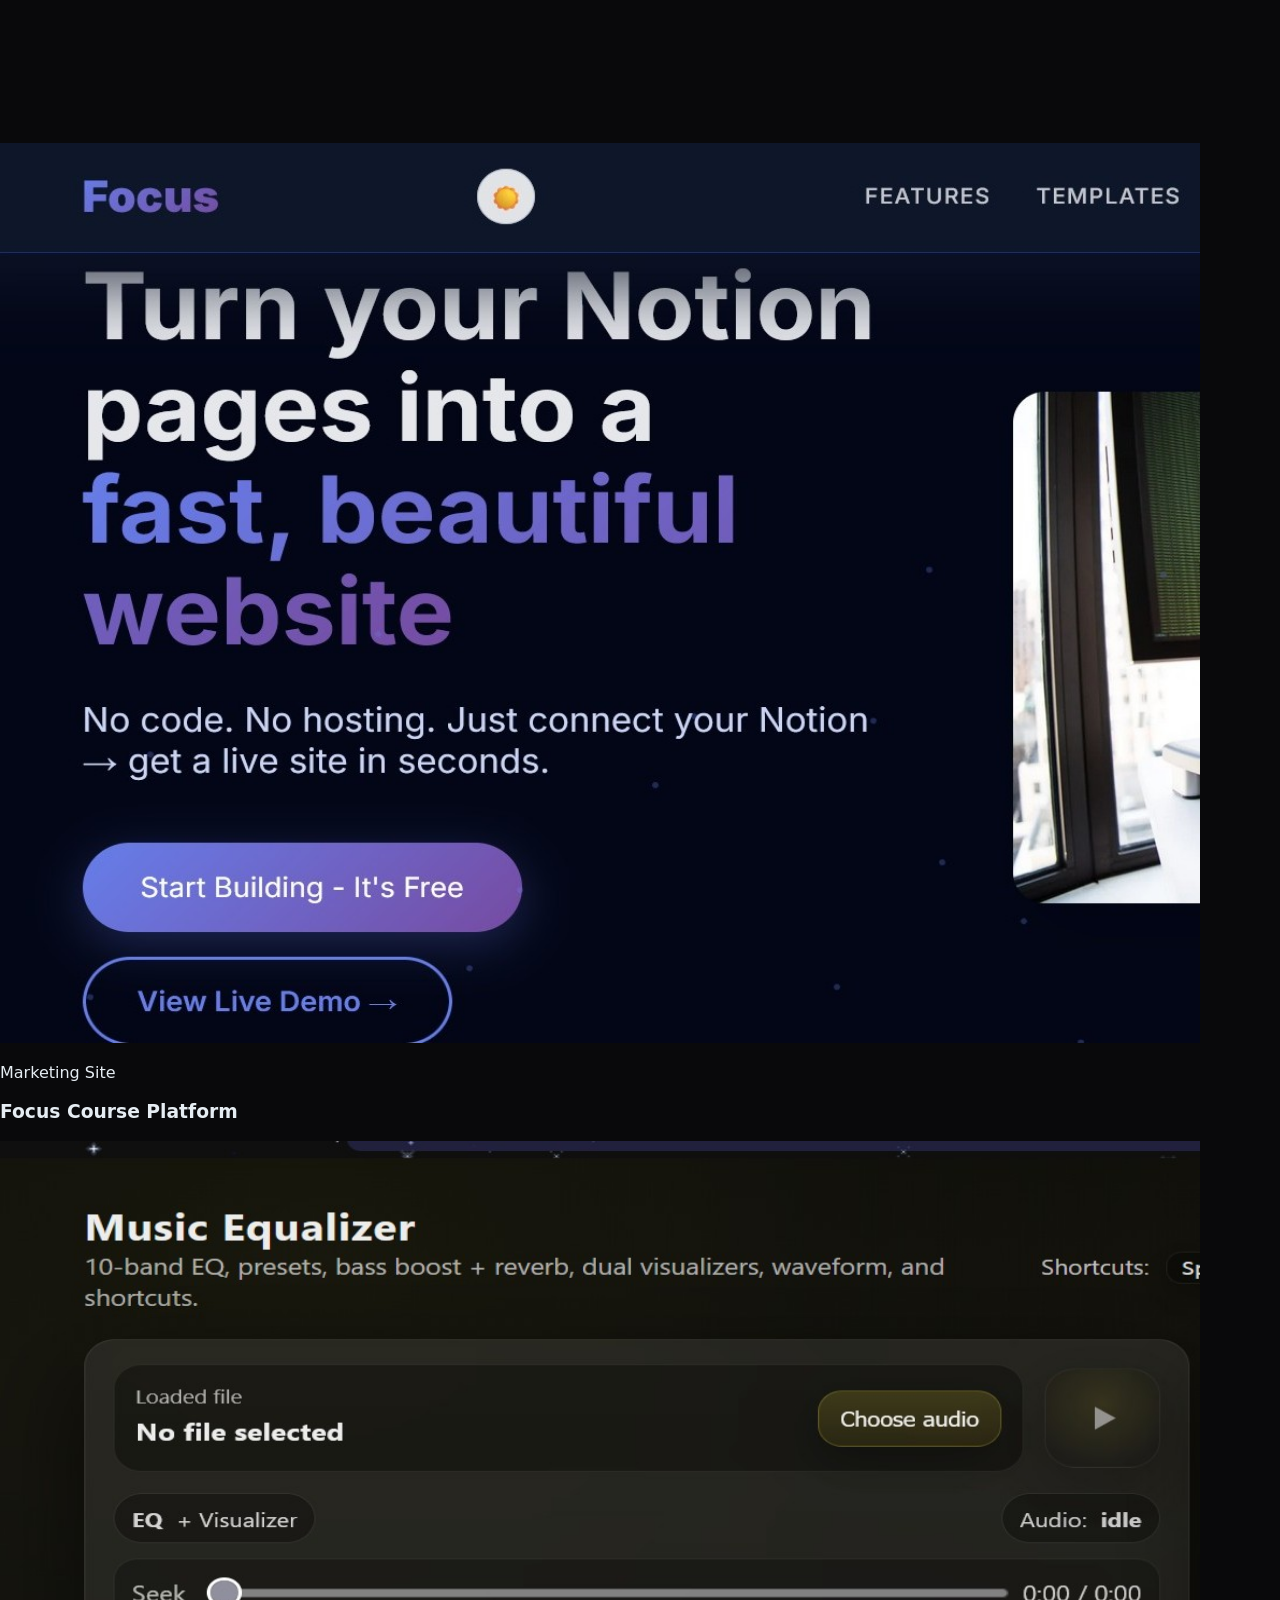
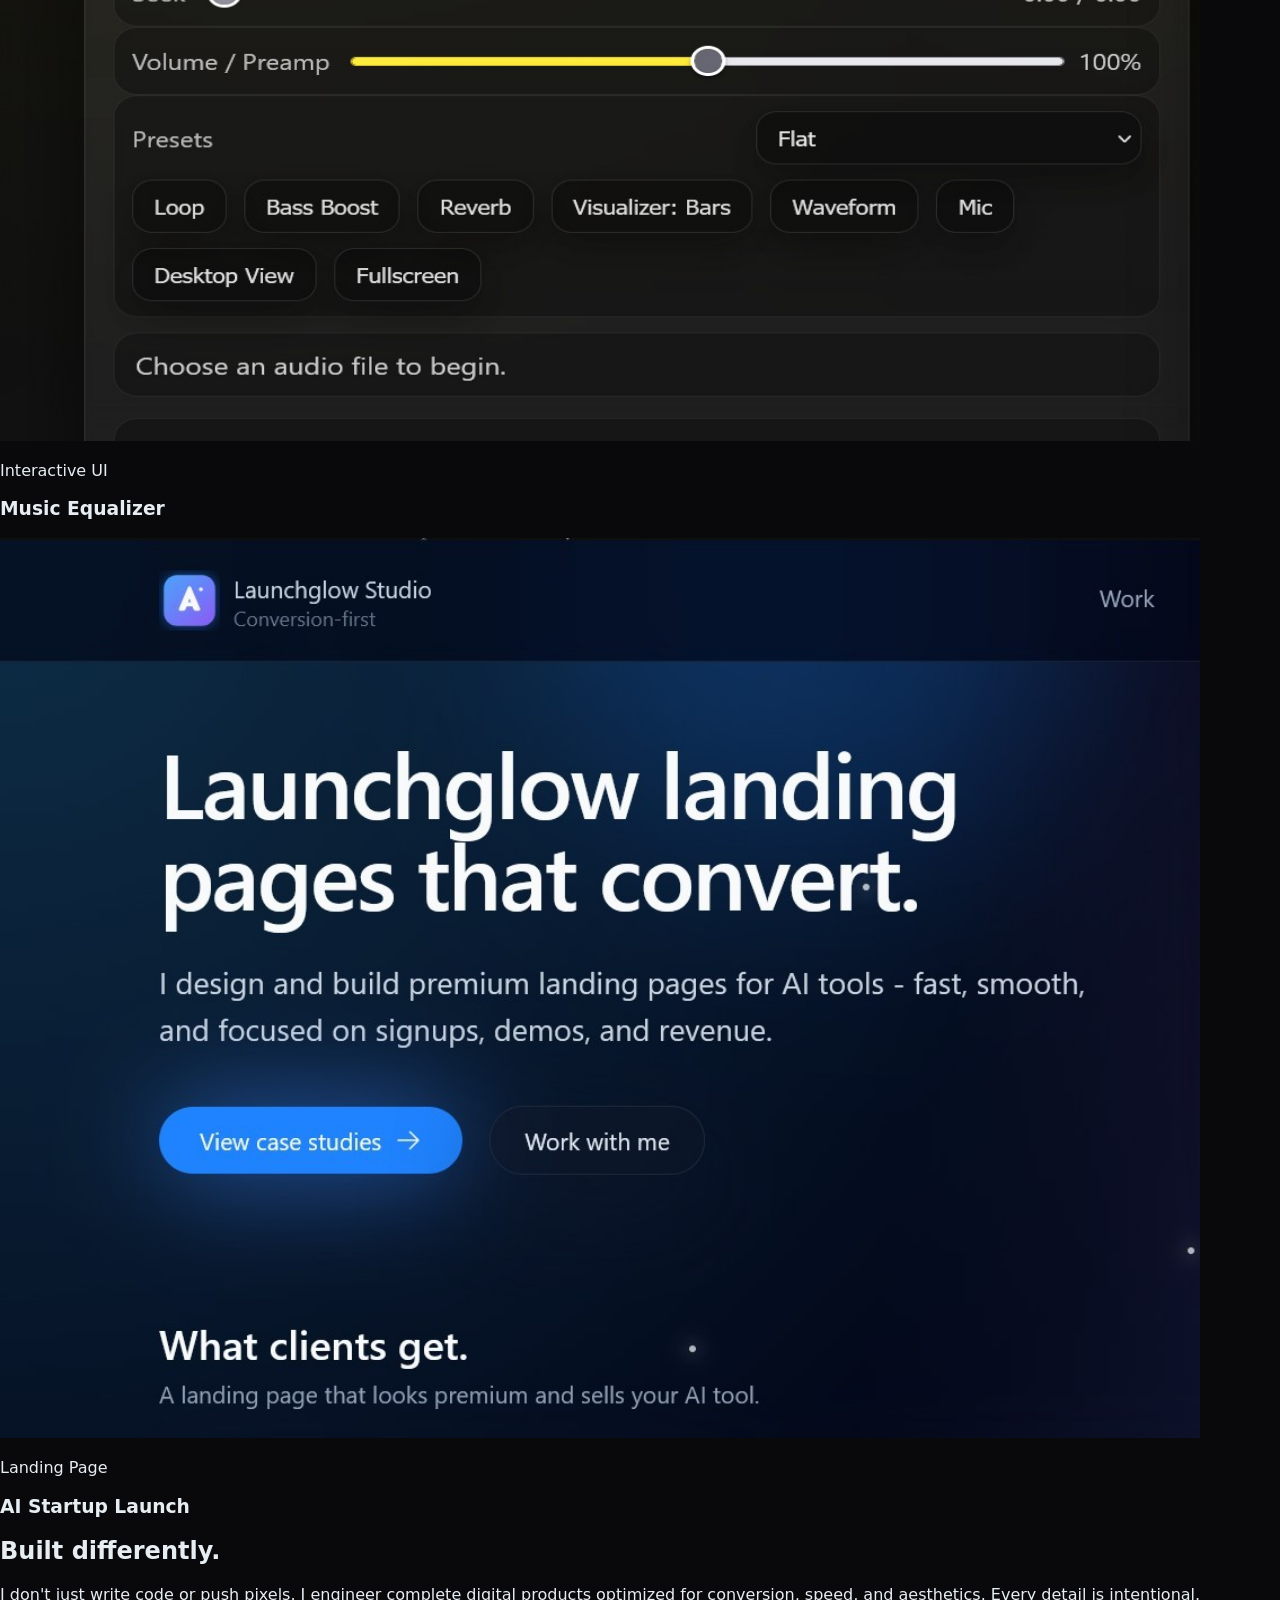
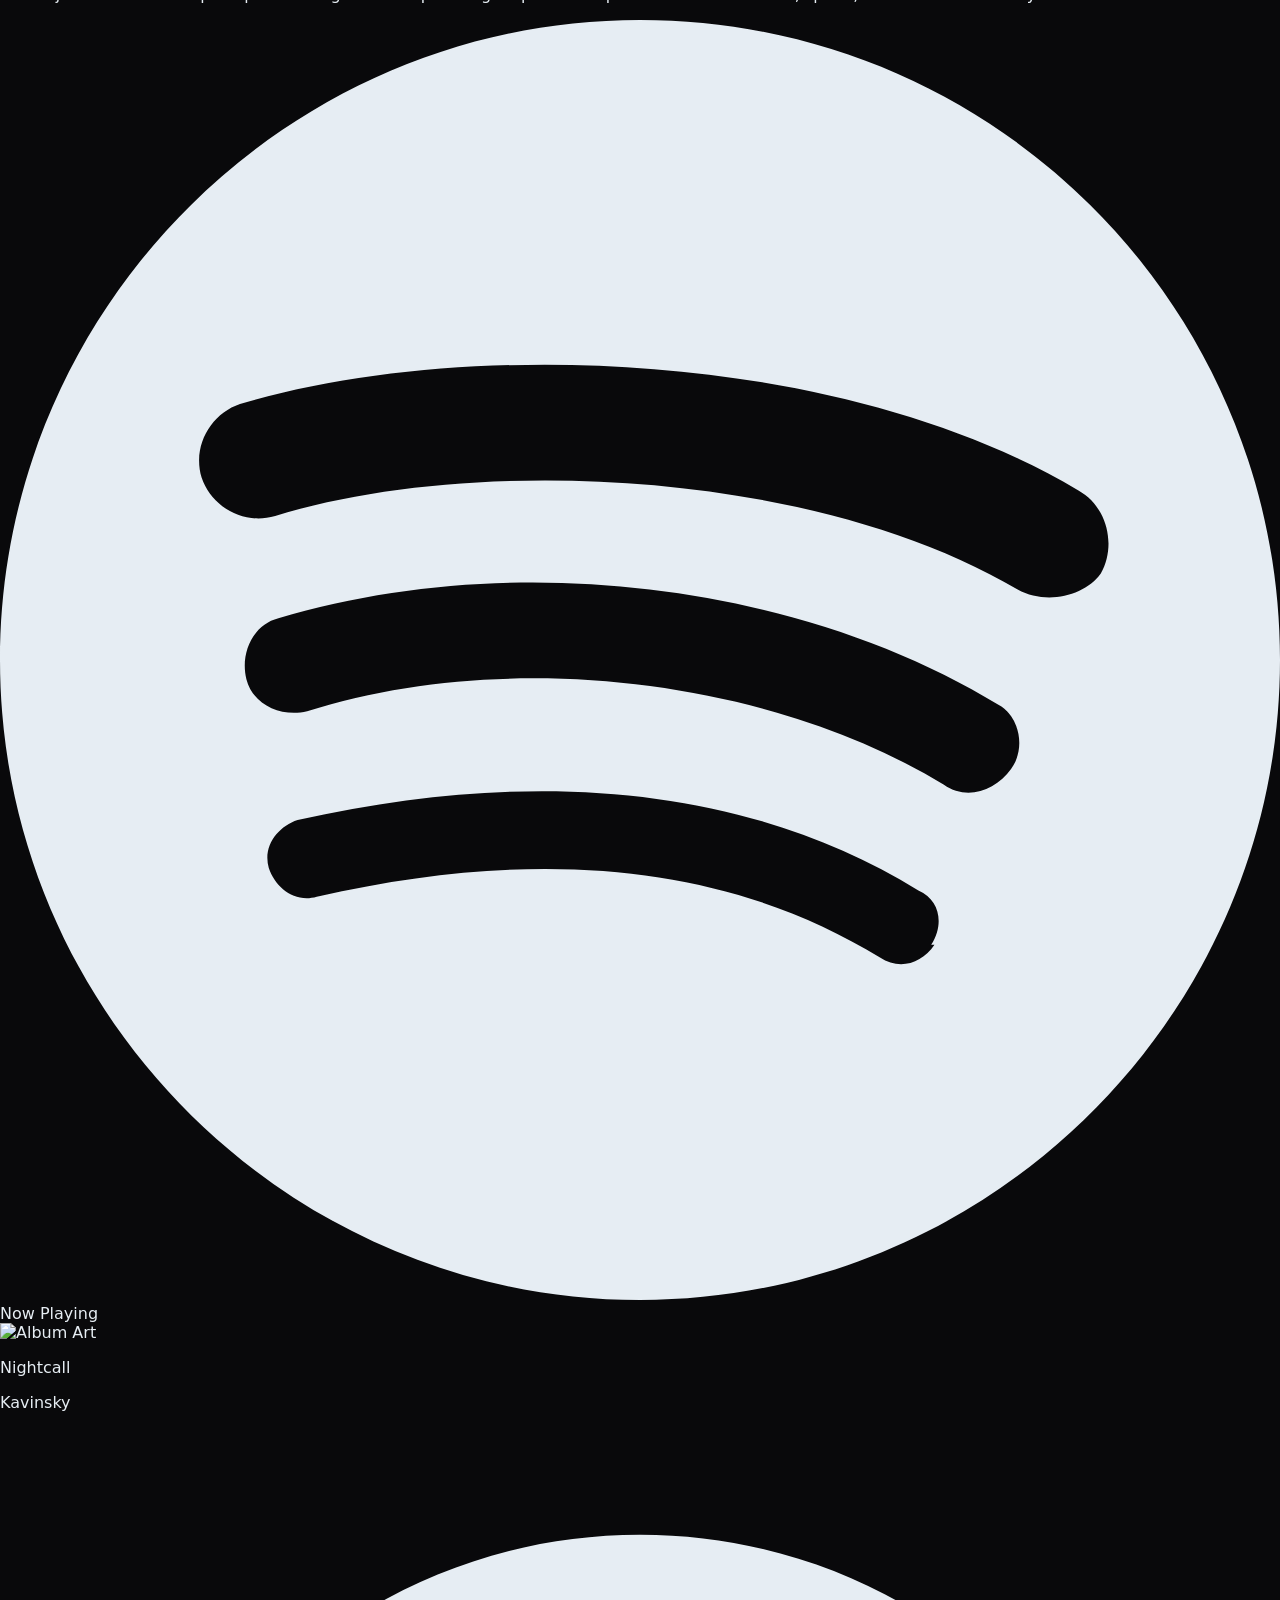
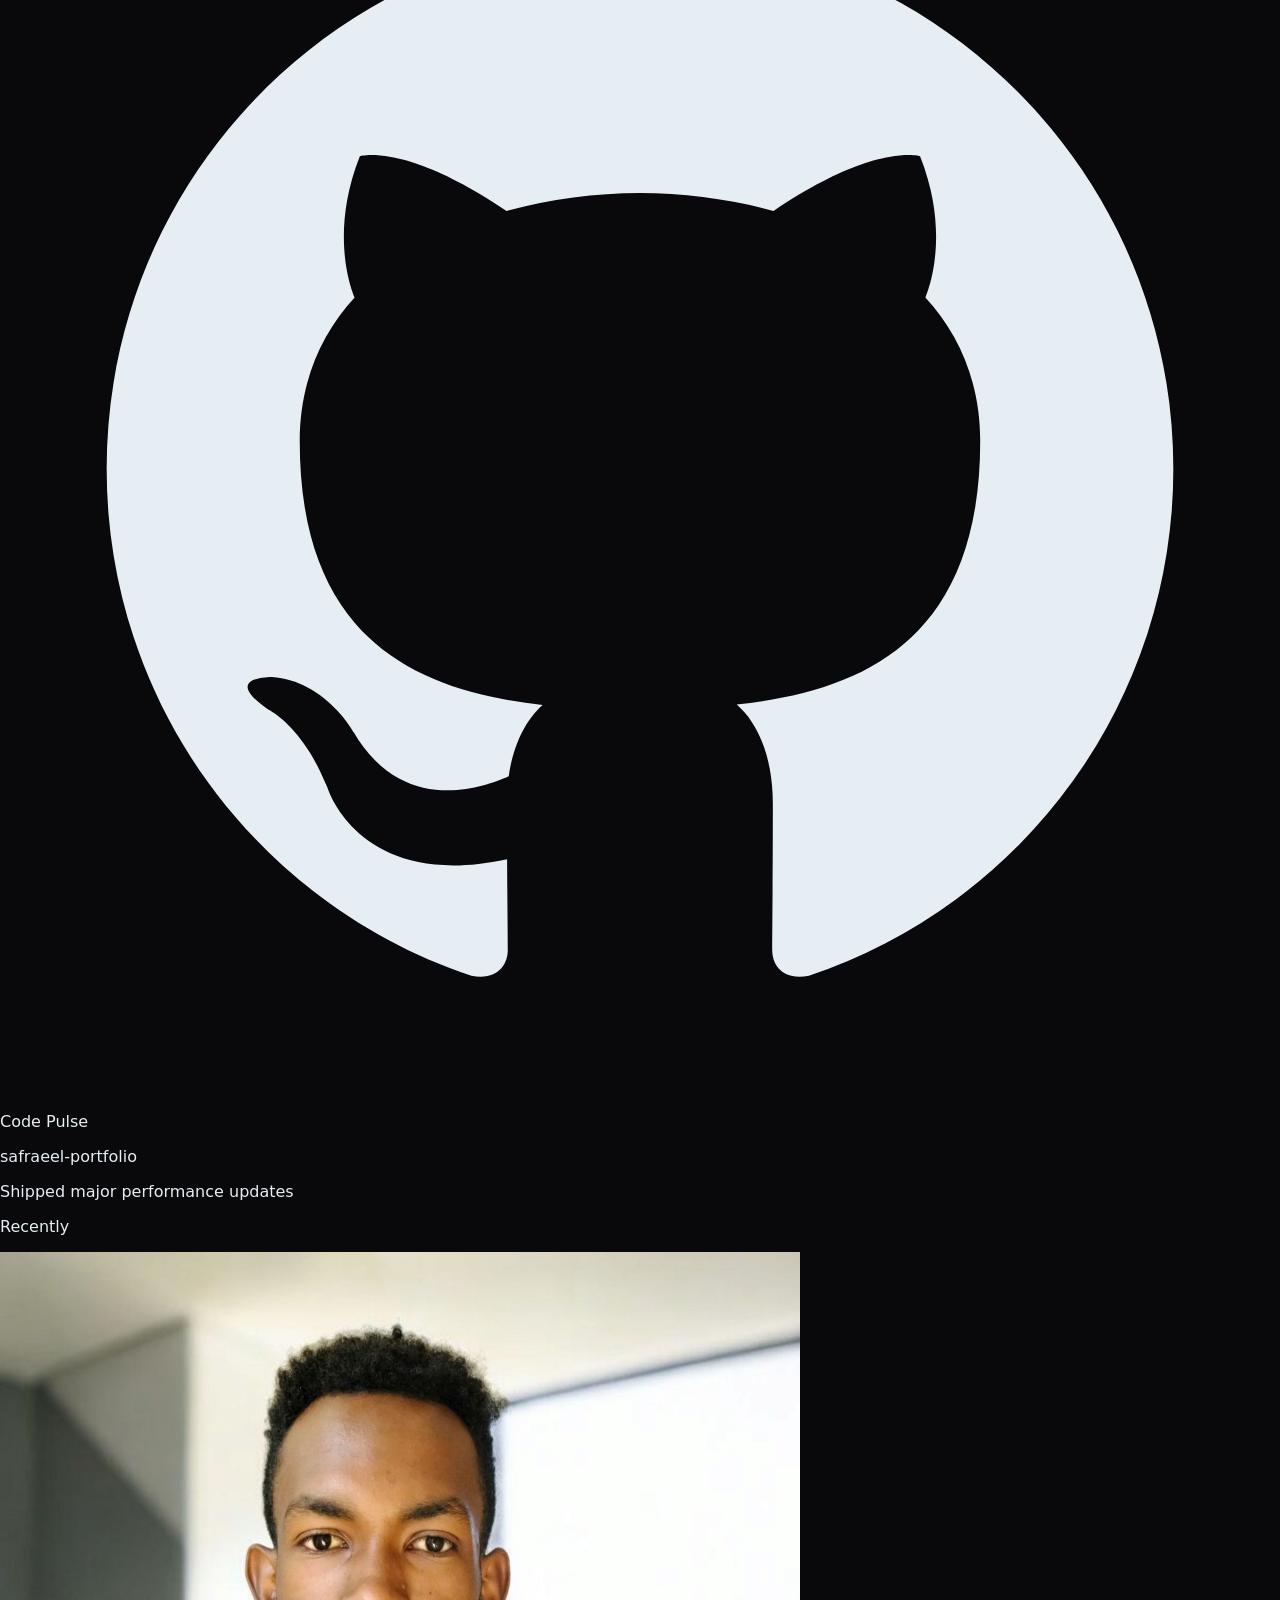
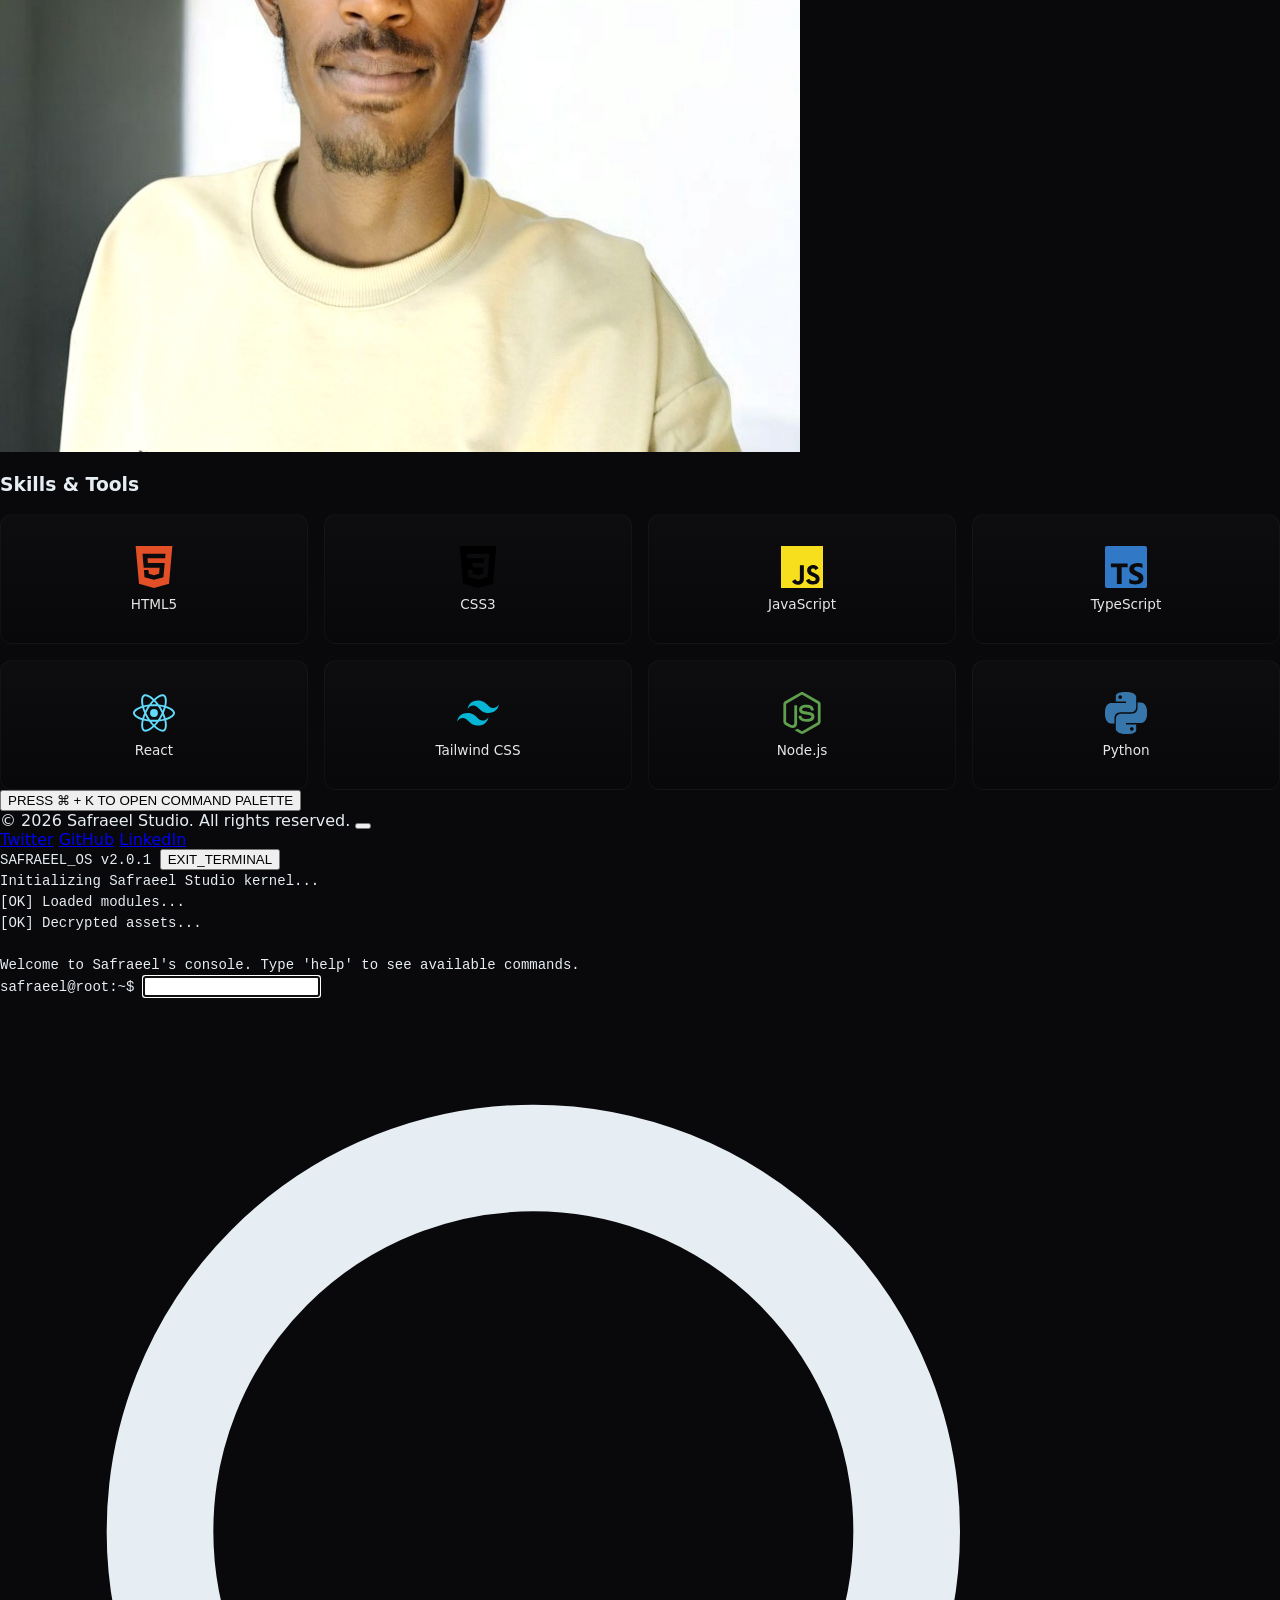
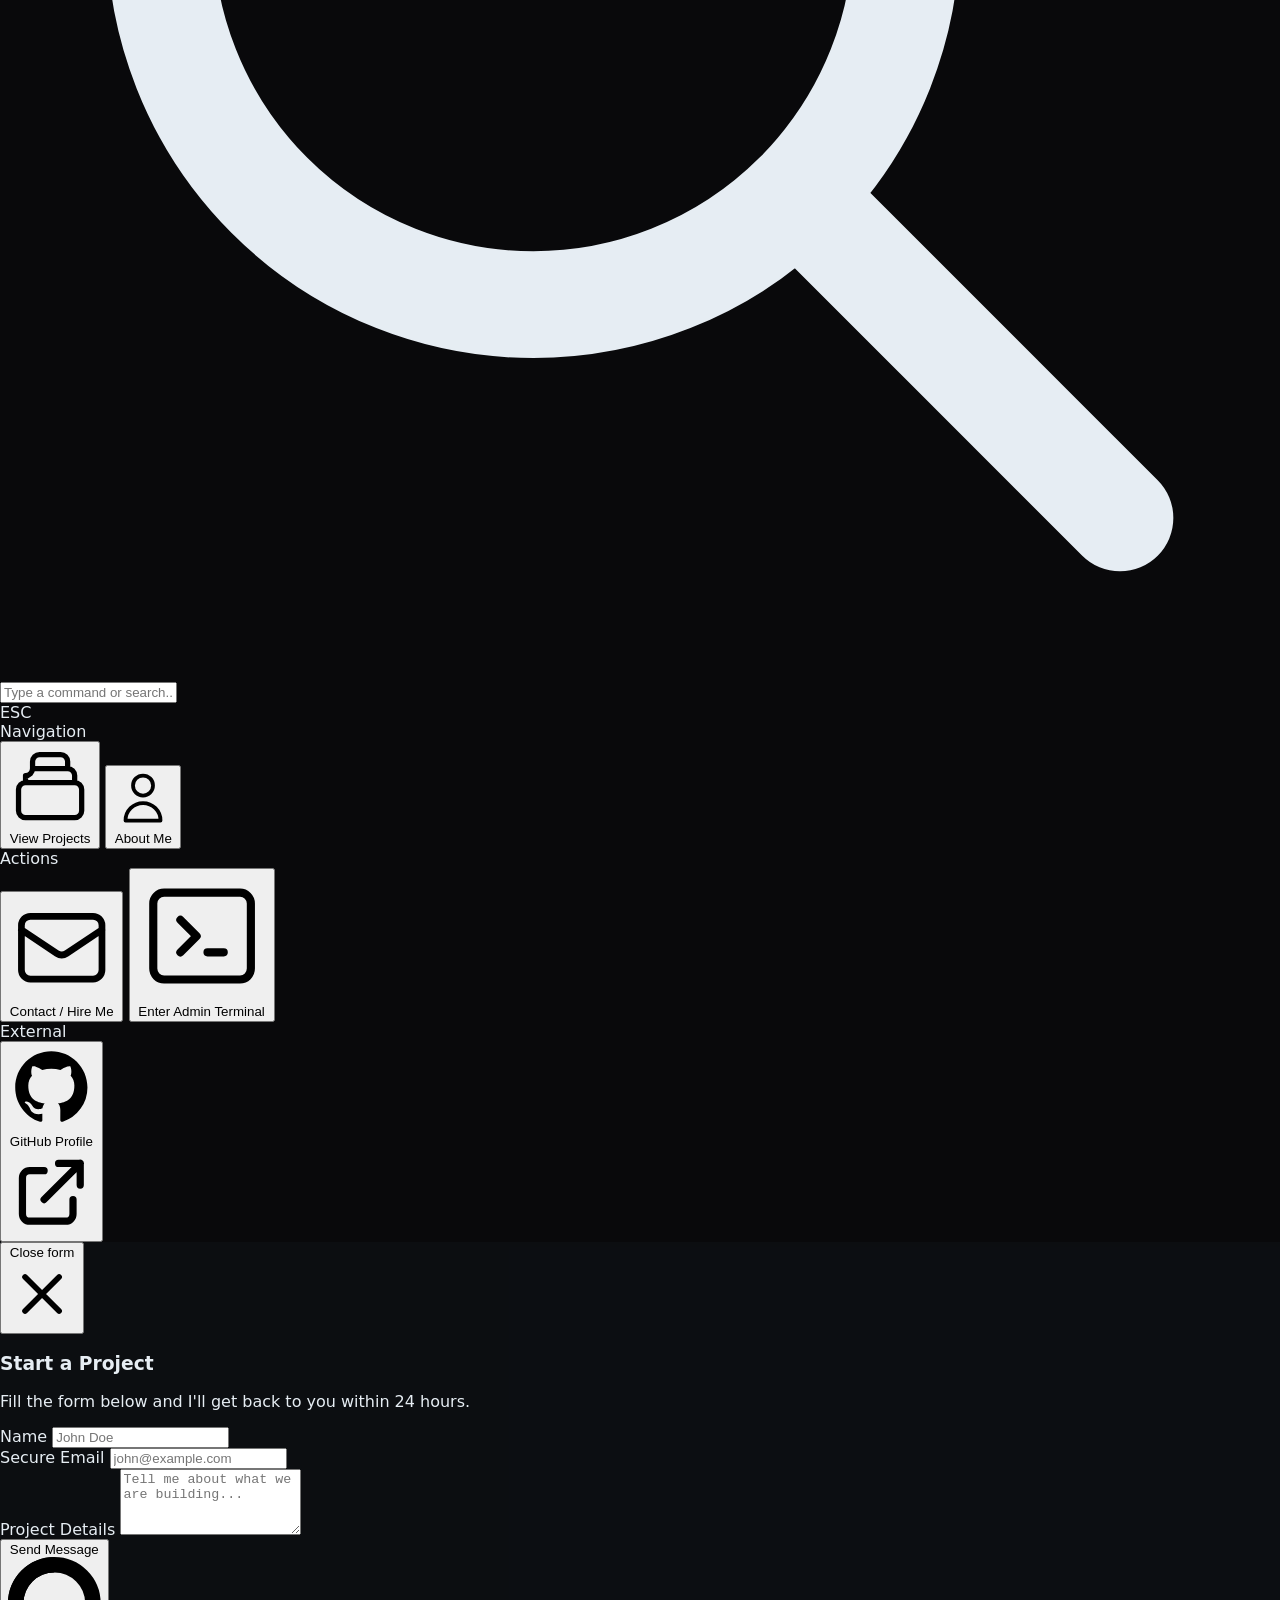
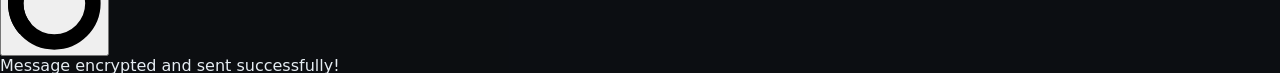
==== commit 664d370b: "chore: update GitHub username to safraeel across site" ====
--- a/served_index.html
+++ b/served_index.html
@@ -390,7 +390,7 @@
                 </button>
 
                 <div class="px-3 pb-1 pt-4 text-xs font-semibold text-zinc-500 uppercase tracking-widest cmdk-group-title">External</div>
-                <button class="cmdk-item w-full text-left px-3 py-3 rounded-lg flex items-center justify-between text-zinc-300 hover:bg-brand-accent/20 hover:text-white focus:bg-brand-accent focus:text-white outline-none transition-colors" data-action="link" data-url="https://github.com/bilisatu">
+                <button class="cmdk-item w-full text-left px-3 py-3 rounded-lg flex items-center justify-between text-zinc-300 hover:bg-brand-accent/20 hover:text-white focus:bg-brand-accent focus:text-white outline-none transition-colors" data-action="link" data-url="https://github.com/safraeel">
                     <div class="flex items-center gap-3">
                         <svg class="w-5 h-5 opacity-70" fill="currentColor" viewBox="0 0 24 24"><path fill-rule="evenodd" clip-rule="evenodd" d="M12 2C6.477 2 2 6.484 2 12.017c0 4.425 2.865 8.18 6.839 9.504.5.092.682-.217.682-.483 0-.237-.008-.868-.013-1.703-2.782.605-3.369-1.343-3.369-1.343-.454-1.158-1.11-1.466-1.11-1.466-.908-.62.069-.608.069-.608 1.003.07 1.531 1.032 1.531 1.032.892 1.53 2.341 1.088 2.91.832.092-.647.35-1.088.636-1.338-2.22-.253-4.555-1.113-4.555-4.951 0-1.093.39-1.988 1.029-2.688-.103-.253-.446-1.272.098-2.65 0 0 .84-.27 2.75 1.026A9.564 9.564 0 0112 6.844c.85.004 1.705.115 2.504.337 1.909-1.296 2.747-1.027 2.747-1.027.546 1.379.202 2.398.1 2.651.64.7 1.028 1.595 1.028 2.688 0 3.848-2.339 4.695-4.566 4.943.359.309.678.92.678 1.855 0 1.338-.012 2.419-.012 2.747 0 .268.18.58.688.482A10.019 10.019 0 0022 12.017C22 6.484 17.522 2 12 2z"></path></svg>
                         <span>GitHub Profile</span>
@@ -491,4 +491,4 @@
 	// ]]>
 </script>
 </body>
-</html>
+</html>
